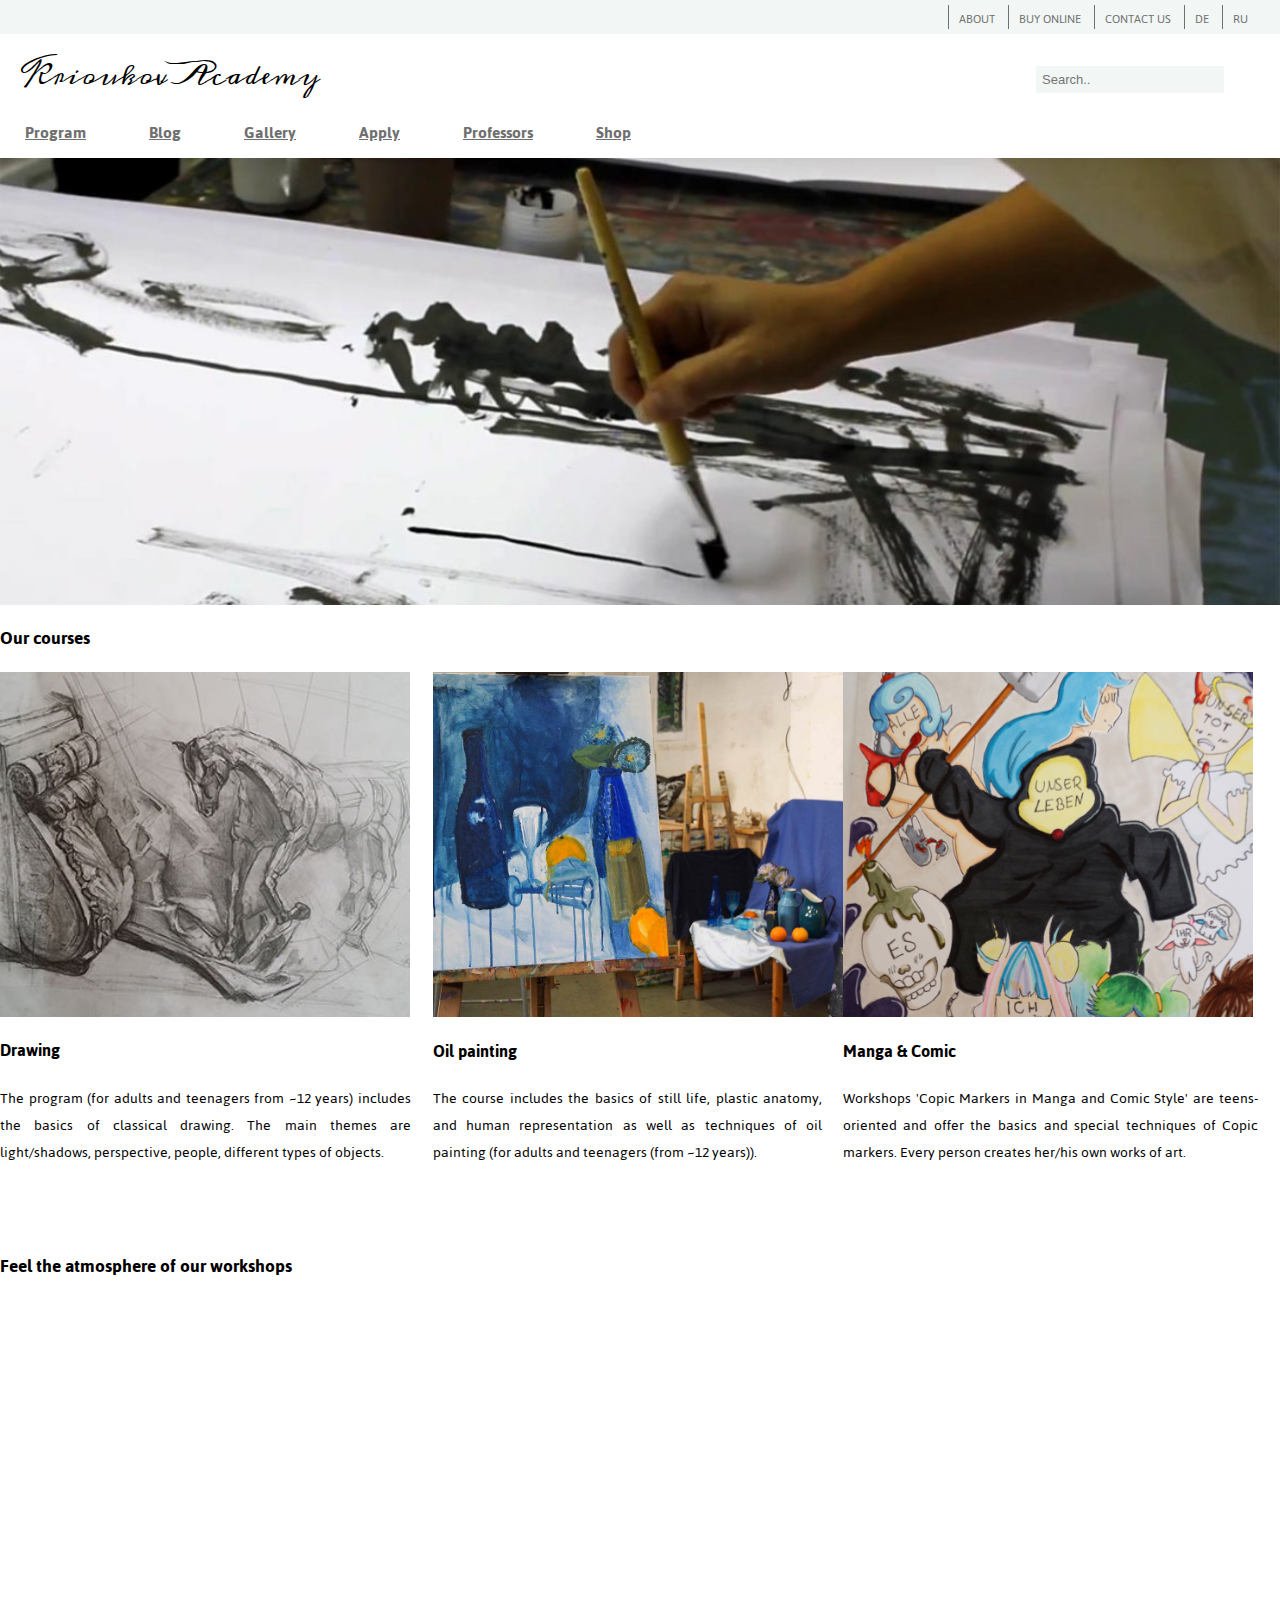
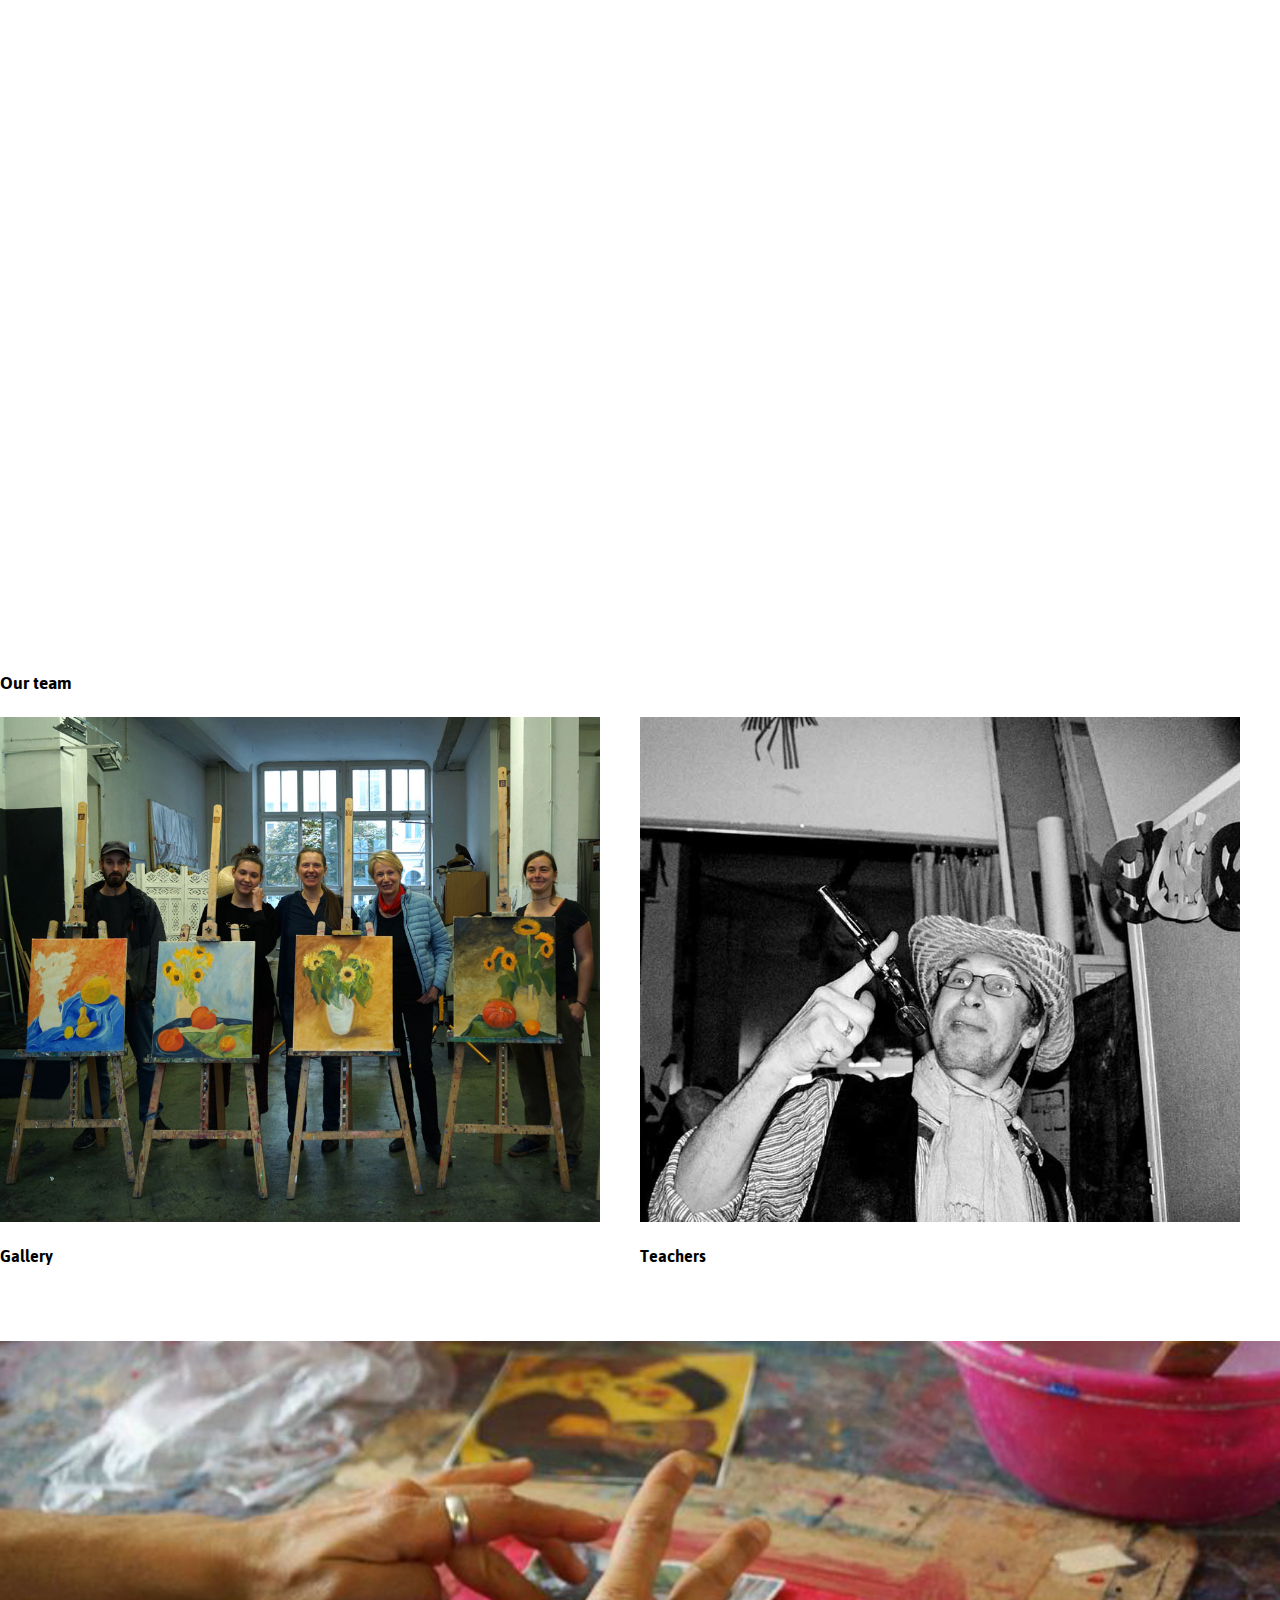
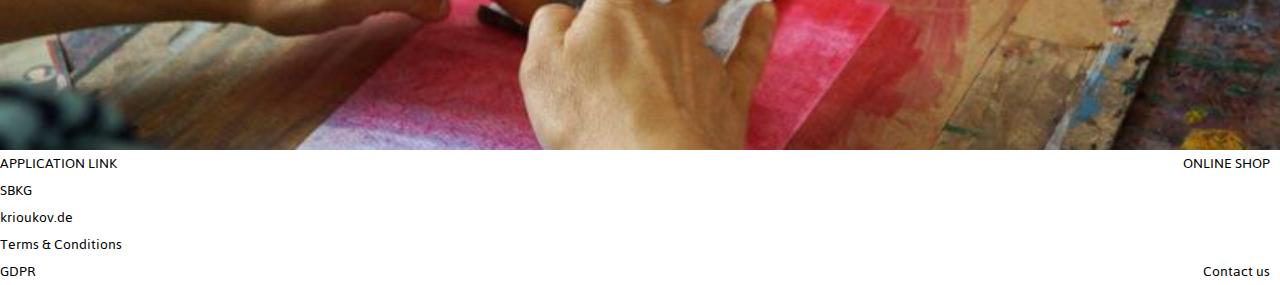
==== index.html @ ccdd9b3e "Inside pages added." ====
<html lang="en">
<head>
    <meta charset="UTF-8">
    <meta name="viewport" content="width=device-width, initial-scale=1.0">
    <meta http-equiv="X-UA-Compatible" content="ie=edge">
    <link rel="stylesheet" href="style.css" type="text/css">
    <link href='https://fonts.googleapis.com/css?family=Jaldi' rel='stylesheet'>
    <link href='https://fonts.googleapis.com/css?family=Meddon' rel='stylesheet'>
    <title>Krioukov.Academy</title>
</head>
<body>
    <header>
        <div class="header-right">
            <div class="upper_menu">ABOUT</div>
            <div class="upper_menu">BUY ONLINE</div>
            <div class="upper_menu">CONTACT US</div>
            <div class="upper_menu">DE</div>
            <div class="upper_menu">RU</div>
        </div>
    </header>
    <div class="content1">
        <div class="logo">Krioukov Academy</div>
        <div class="search">
                <input type="text" placeholder="Search..">
        </div>
    </div>
    <nav>
        <div class="navigation"><a href="program.html">Program</a></div>
        <div class="navigation"><a href="blog.html">Blog</a></div>
        <div class="navigation"><a href="gallery.html">Gallery</a></div>
        <div class="navigation"><a href="application.html">Apply</a></div>
        <div class="navigation"><a href="professors.html">Professors</a></div>
        <div class="navigation"><a href="shop.html">Shop</a></div>
    </nav>
    <div class="content2">
        <div class="top_image">
            <img src="assets/workshop_cover.jpg" alt="workshops" width="100%">
        </div>
        
        <div class="course-container">
        <h2>Our courses</h2>
        <div class="program-container">
            <div class="course">
                <img src="assets/drawing_cover.jpg" alt="Drawing course" width="410px">
                <h3>Drawing</h3>
                <p class="course-text">The program (for adults and teenagers from ~12 years) includes the basics of classical drawing. The main themes are light/shadows, perspective, people, different types of objects.</p>
            </div>
            <div class="course">
                <img src="assets/painting_cover.jpg" alt="Oil painting workshop" width="410px">
                <h3>Oil painting</h3>
                <p class="course-text">The course includes the basics of still life, plastic anatomy, and human representation as well as techniques of oil painting (for adults and teenagers (from ~12 years)).</p>
            </div>
            <div class="course">
                <img src="assets/сopic_сover.jpg" alt="Copic- & Manga Course" width="410px">
                <h3>Manga & Comic</h3>
                <p class="course-text">Workshops 'Copic Markers in Manga and Comic Style' are teens-oriented and offer the basics and special techniques of Copic markers. Every person creates her/his own works of art.</p>
            </div>
        </div>
    </div>
        <h2>Feel the atmosphere of our workshops</h2>
        <div class="homepage_video">
                <iframe width="100%" height="100%" src="https://www.youtube.com/embed/EvbpwQ9_yos" frameborder="0" allow="accelerometer; autoplay; encrypted-media; gyroscope; picture-in-picture" allowfullscreen></iframe>
        </div>
        <h2>Our team</h2>
        <div class="container2">
            <div class="item2">
                <img src="assets/gallery_cover.jpg" alt="Galleries" width="600px">
                <h3>Gallery</h3>
            
            </div>
            <div class="item2">
                <img src="assets/professors_cover.jpg" alt="Teachers" width="600px">
                <h3>Teachers</h3>
            </div>
        </div>
        <div class="foot_image">
            <img src="assets/bottom_cover.jpg" alt="Acryl workshop" width=100%>
        </div>
        <div class="last-block">
            <div class="button-left">APPLICATION LINK</div>
            <div class="button-right">ONLINE SHOP</div>
        </div>

    </div>
    <footer>
        <div class="left-links">
            <div class="links">SBKG</div>
            <div class="links">krioukov.de</div>
            <div class="links">Terms & Conditions</div>
            <div class="links">GDPR</div>
        </div>
        <div class="right-links">
            <div class="links">Contact us</div>
        </div>
    </footer>
</body>
</html>
---- style.css ----
body {
    font-family: 'Jaldi';
    margin: 0;

}
a {
    color:rgb(112, 112, 112);
   }
   A:visited {
    color: rgb(112, 112, 112);
   }
   A:active {
    color:rgb(82, 81, 81); 
   }
header {
    background-color: rgb(235, 243, 240, 0.637);
    color: rgb(112, 112, 112);
    font-size: 13px;
    width: 100%;
    text-align: right;   
}
.header-right {
    margin-right: 22px;
}
.upper_menu {
    display: inline-block;
    padding: 3px 10px 3px 10px;
    margin-top: 5px;
    margin-bottom: 5px;
    border-left: 1px solid rgb(112, 112, 112);
    height: 18px;

}
.content1 {
    margin-top: 15px;
    
}

.logo {
    display: inline-block;
    font-family: 'Meddon';
    font-size: 25px;
    padding-left: 20px;
    width: 40%;
    
      
}
.search {
    width: 55%;
    display: inline-block;
    text-align: right;
}

.search input[type=text] {
    
    padding: 6px;
    border: none;
    background-color: rgb(235, 243, 240, 0.637);
    margin-right: 15px;
    font-size: 13px;
    
  }
nav {
    padding-bottom: 5px;
    padding-left: 20px;
}
  .navigation {
    display: inline-block;
    padding: 15px 55px 5px 5px;
    font-size: 18px;
    color: rgb(112, 112, 112);
    font-weight: bold;

  }

  .content2 {
    align-content: center;
    width: 100%;
  }
  .course-container {
      display: inline;
  }

  .program-container {
    display: inline-flex;
    width: 100%;
    height: ;
    flex-direction: row;
    flex-wrap: nowrap;
    justify-content: space-between;
    align-items: center;
    align-content: center;
    margin: 0px 130px 50px 0px;

  }

  .course {
      display: inline-block;
      flex-grow: 1;
      flex-basis: content;
      text-align: left;
      width: 35%;
  }
.course-text {
    width: 95%;
    text-align: justify;
}

  .homepage_video {
    margin: 0px 0px 50px 0px;
    text-align: center;
    align-content: center;
    
  }

  .container2 {
    display: inline-flex;
    width: 100%;
    height: ;
    flex-direction: row;
    flex-wrap: nowrap;
    justify-content: space-between;
    align-items: center;
    align-content: center;
    margin: 0px 130px 50px 0px;
  }

  .item2 {
    display: inline-block;
    width: 50%;
    flex-grow: 1;
    flex-basis: content;
    text-align: left;
  }
.last-block {
    width: 100%;
    display: inline-block;

}
.button-left {
    display: inline-block;
    text-align: left;
    width: 50%;
}
.button-right {
    display: inline-block;
    text-align: right;
    width: 49%;
}
footer {
    display: inline-block;
    width: 100%;
  }

  .left-links {
    display: inline-block;
    text-align: left;
    width: 50%;
  }
  .links {
    display: block;

  }
  .right-links {
    display: inline-block;
    text-align: right;
    width: 49%;
  }

  .inner-header {
      display: inline-block;
      vertical-align: top;
    padding: 0px;
    width: 90%;
  }
  h2 {
    display: inline-block;
    text-align: center;
    font-size: 20px;
  }
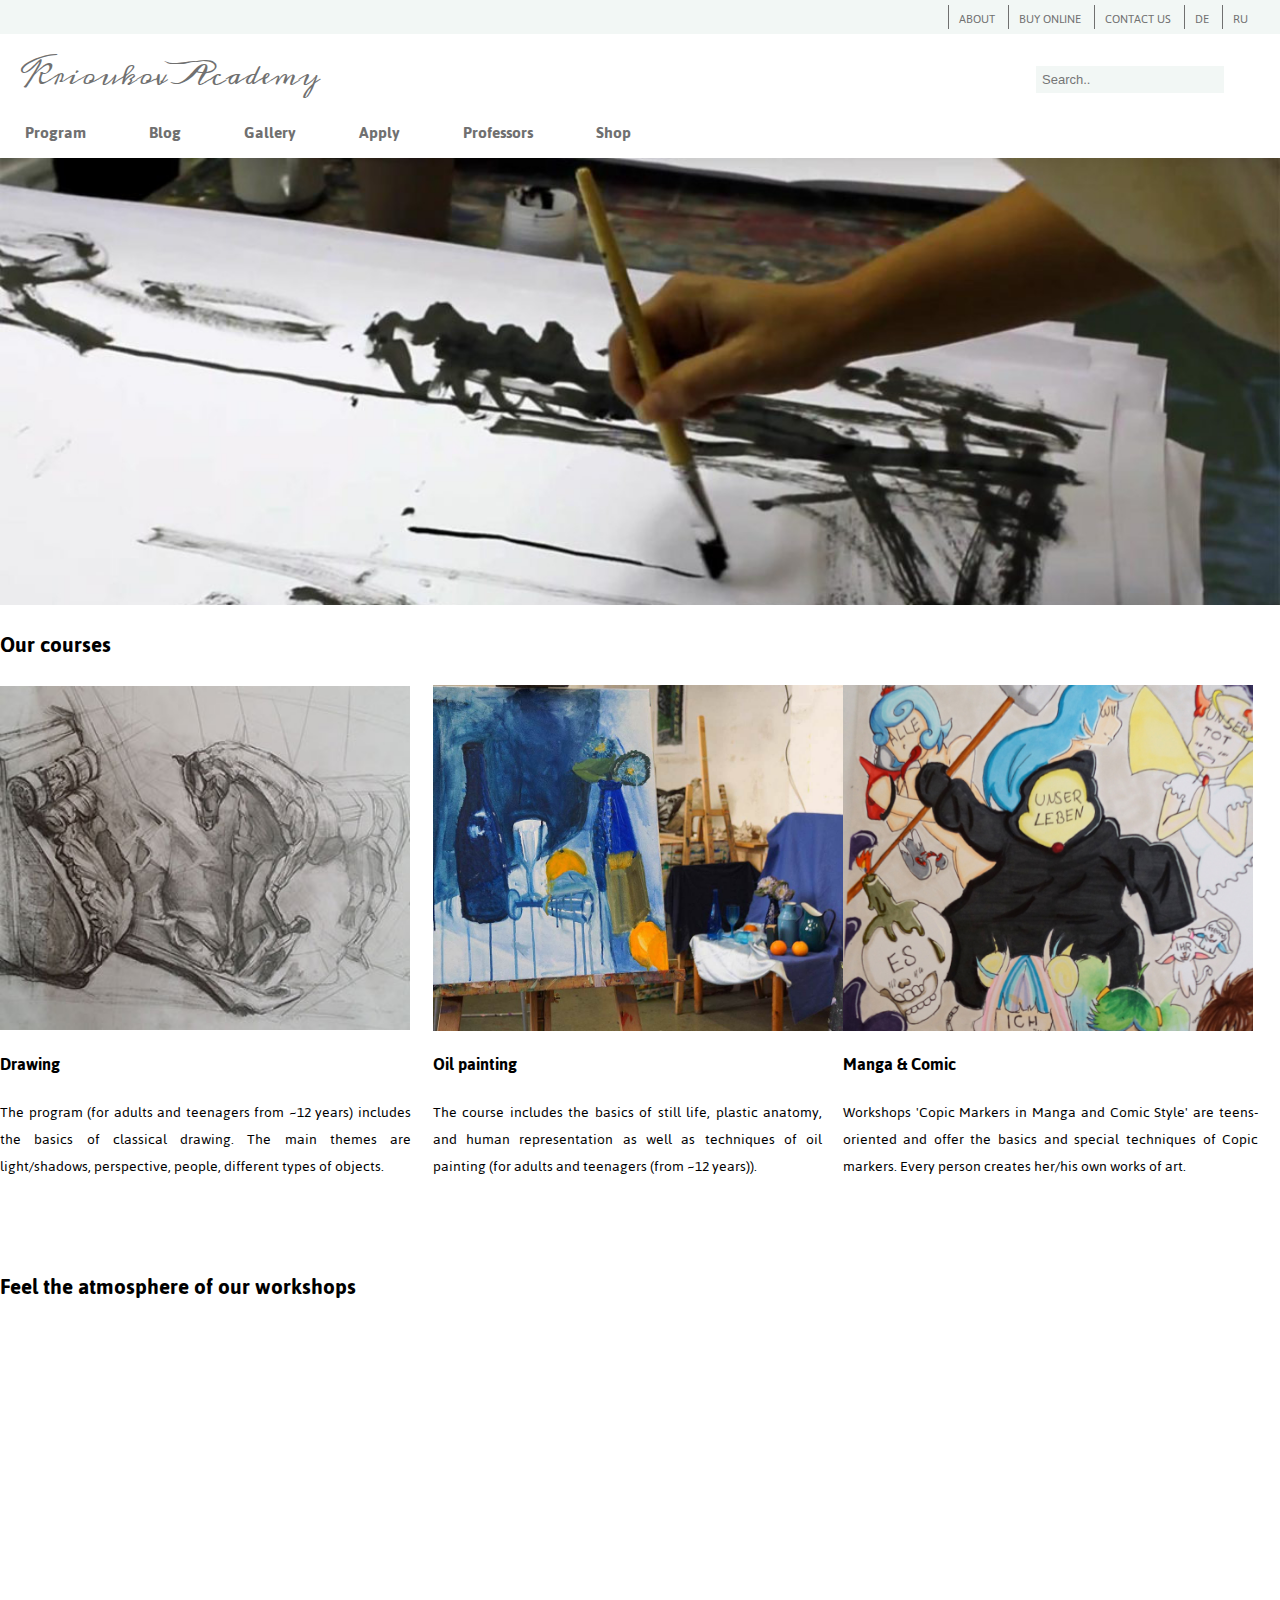
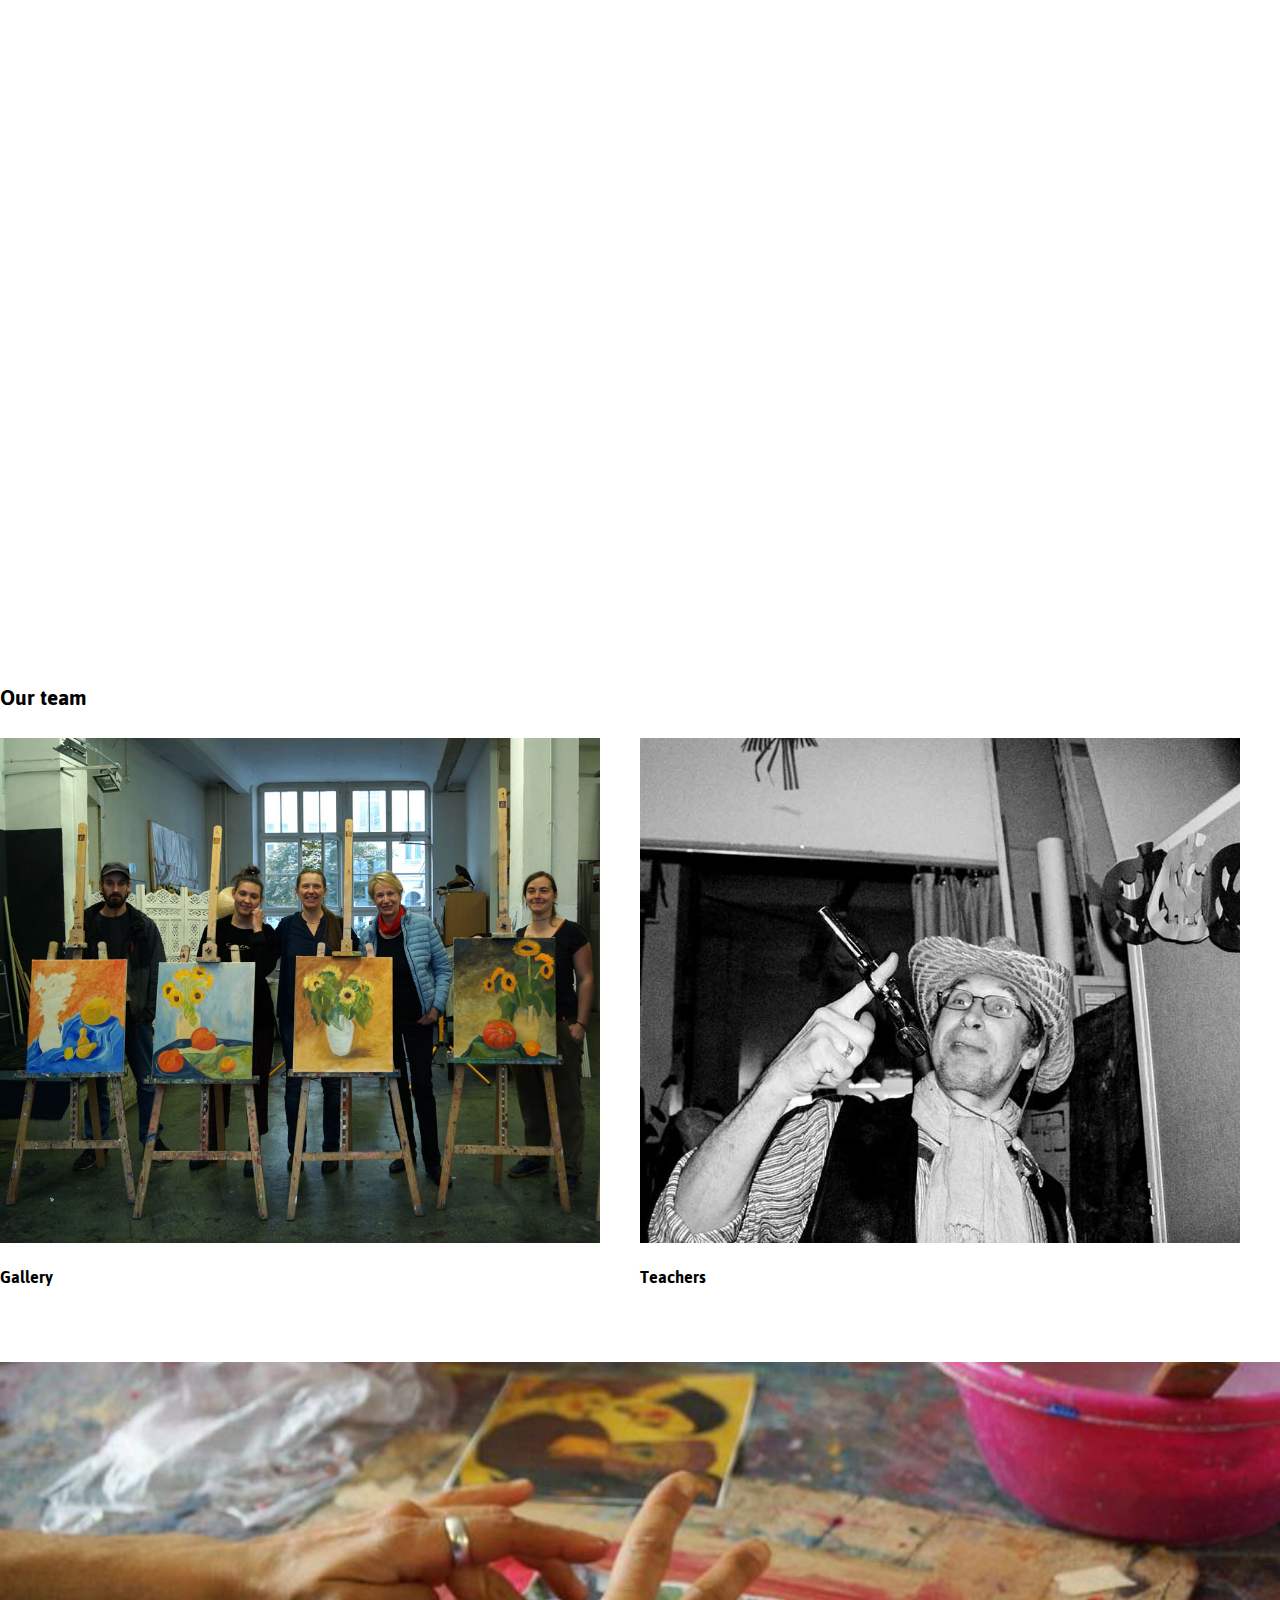
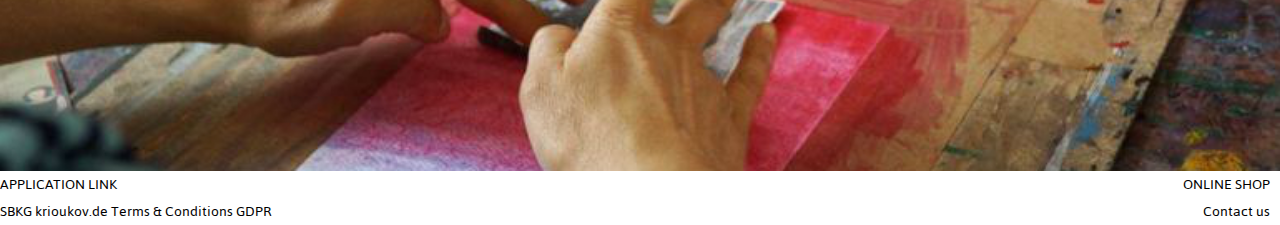
==== commit 1c78b7ea: "Professors page content added." ====
--- a/index.html
+++ b/index.html
@@ -19,7 +19,7 @@
         </div>
     </header>
     <div class="content1">
-        <div class="logo">Krioukov Academy</div>
+            <div class="logo"><a href="index.html">Krioukov Academy</a></div>
         <div class="search">
                 <input type="text" placeholder="Search..">
         </div>
--- a/style.css
+++ b/style.css
@@ -5,12 +5,16 @@
 }
 a {
     color:rgb(112, 112, 112);
+    text-decoration: none;
    }
-   A:visited {
+   a:visited {
     color: rgb(112, 112, 112);
    }
-   A:active {
+   a:active {
     color:rgb(82, 81, 81); 
+   }
+    A:hover {
+        text-decoration: underline;
    }
 header {
     background-color: rgb(235, 243, 240, 0.637);
@@ -41,10 +45,9 @@
     font-family: 'Meddon';
     font-size: 25px;
     padding-left: 20px;
-    width: 40%;
-    
-      
+    width: 40%;   
 }
+
 .search {
     width: 55%;
     display: inline-block;
@@ -158,7 +161,7 @@
     width: 50%;
   }
   .links {
-    display: block;
+    display: inline-block;
 
   }
   .right-links {
@@ -166,15 +169,4 @@
     text-align: right;
     width: 49%;
   }
-
-  .inner-header {
-      display: inline-block;
-      vertical-align: top;
-    padding: 0px;
-    width: 90%;
-  }
-  h2 {
-    display: inline-block;
-    text-align: center;
-    font-size: 20px;
-  }+  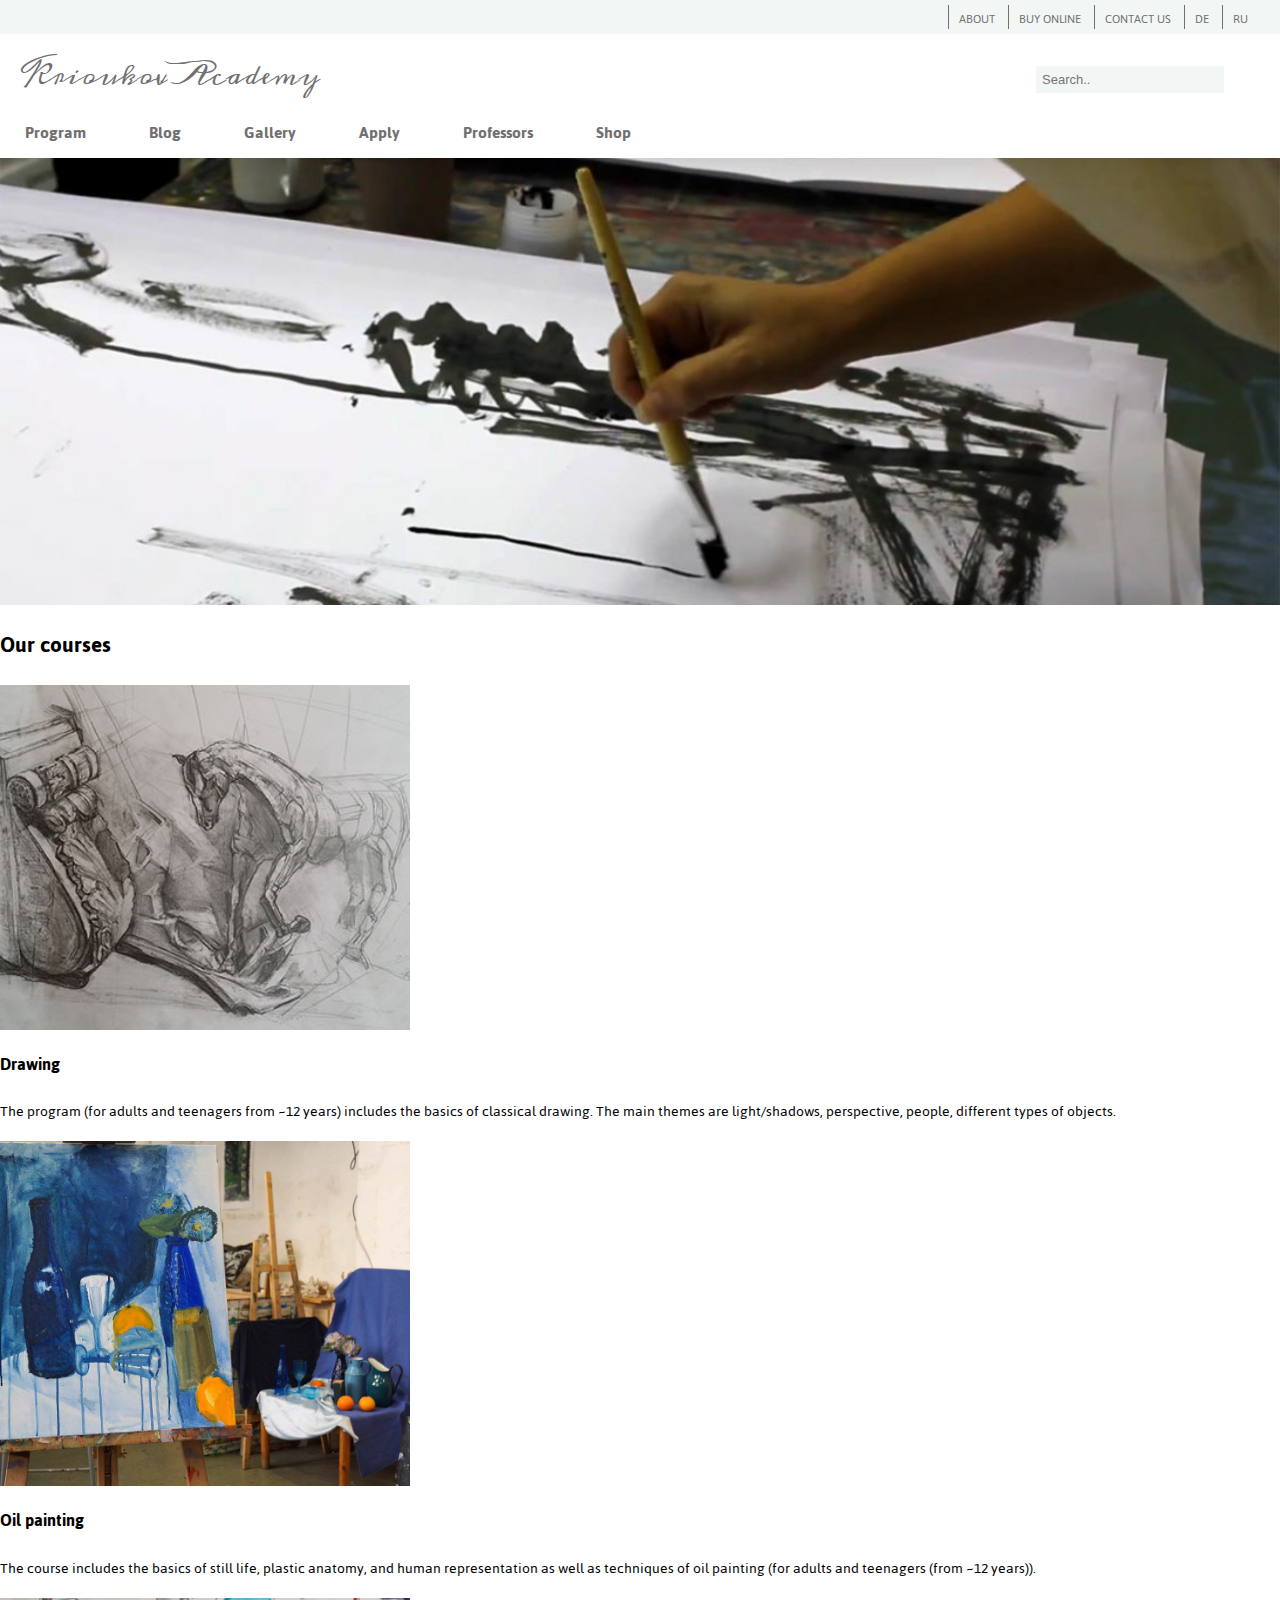
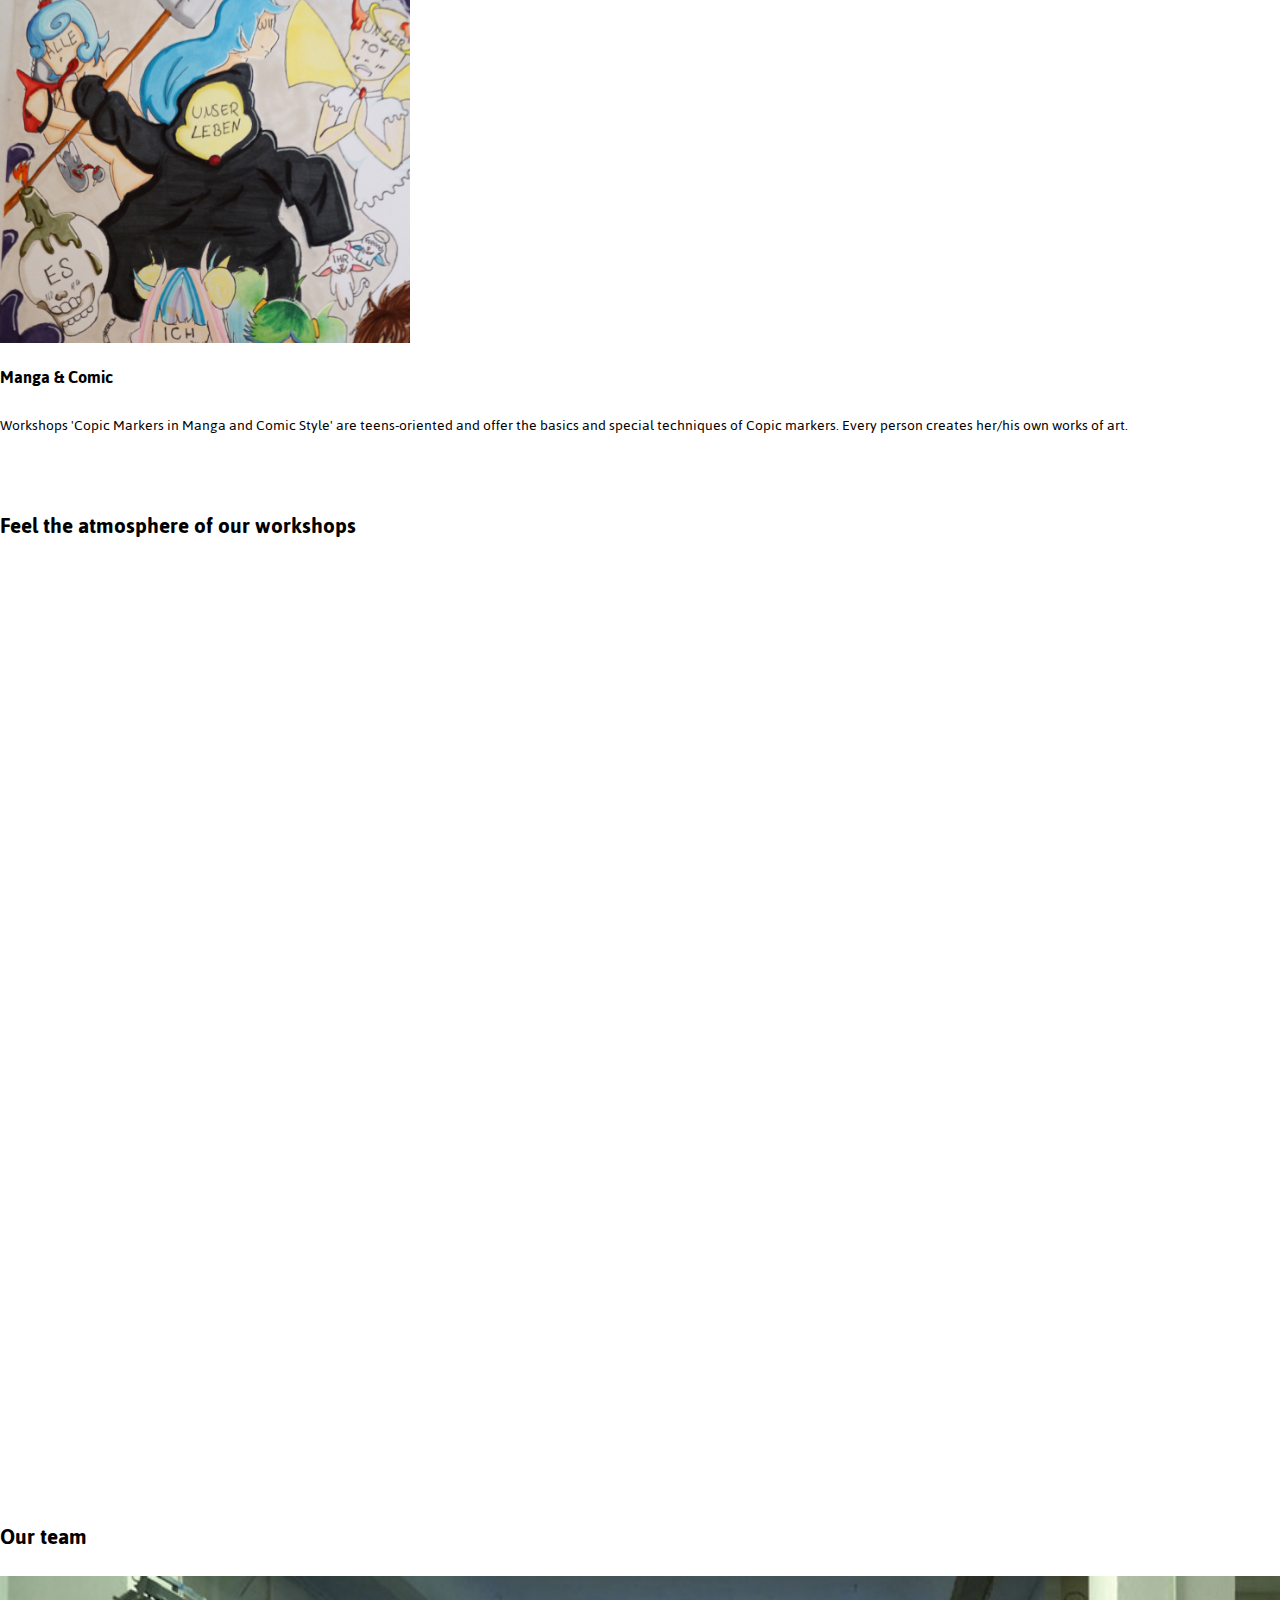
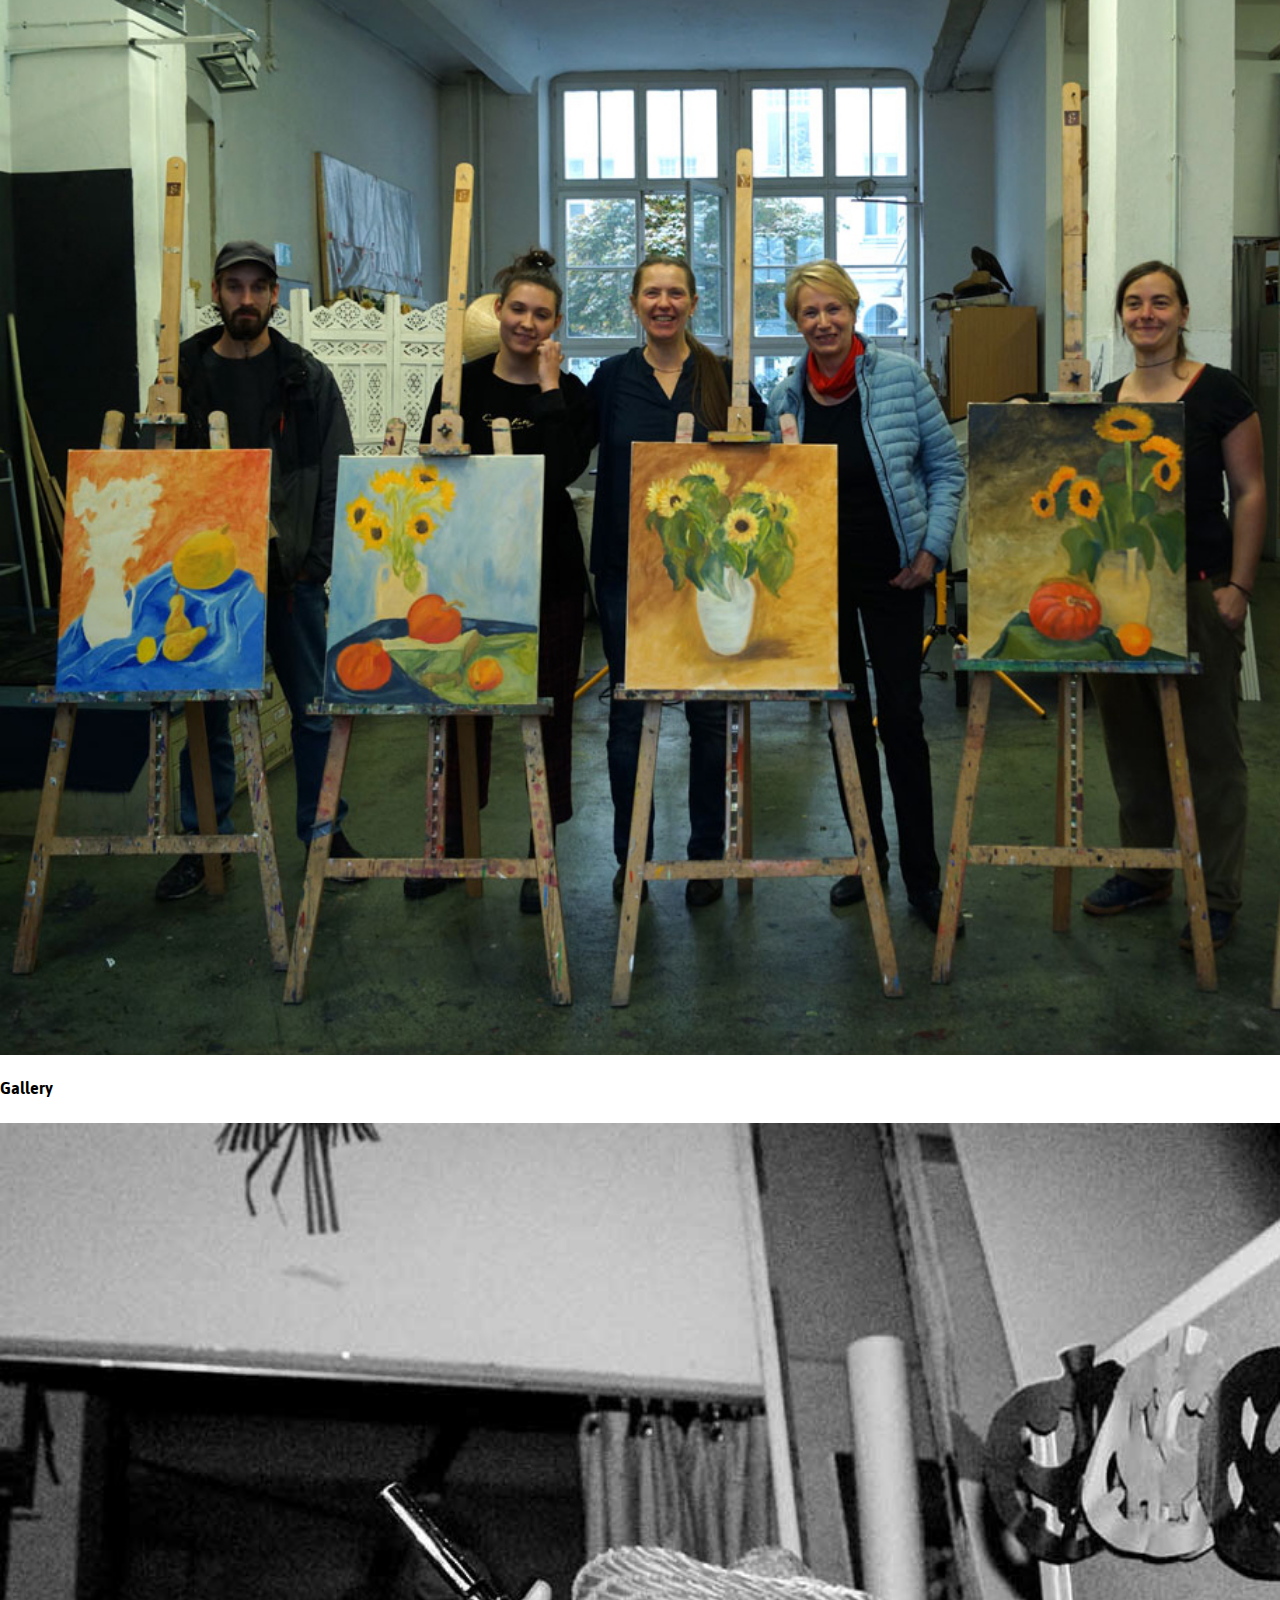
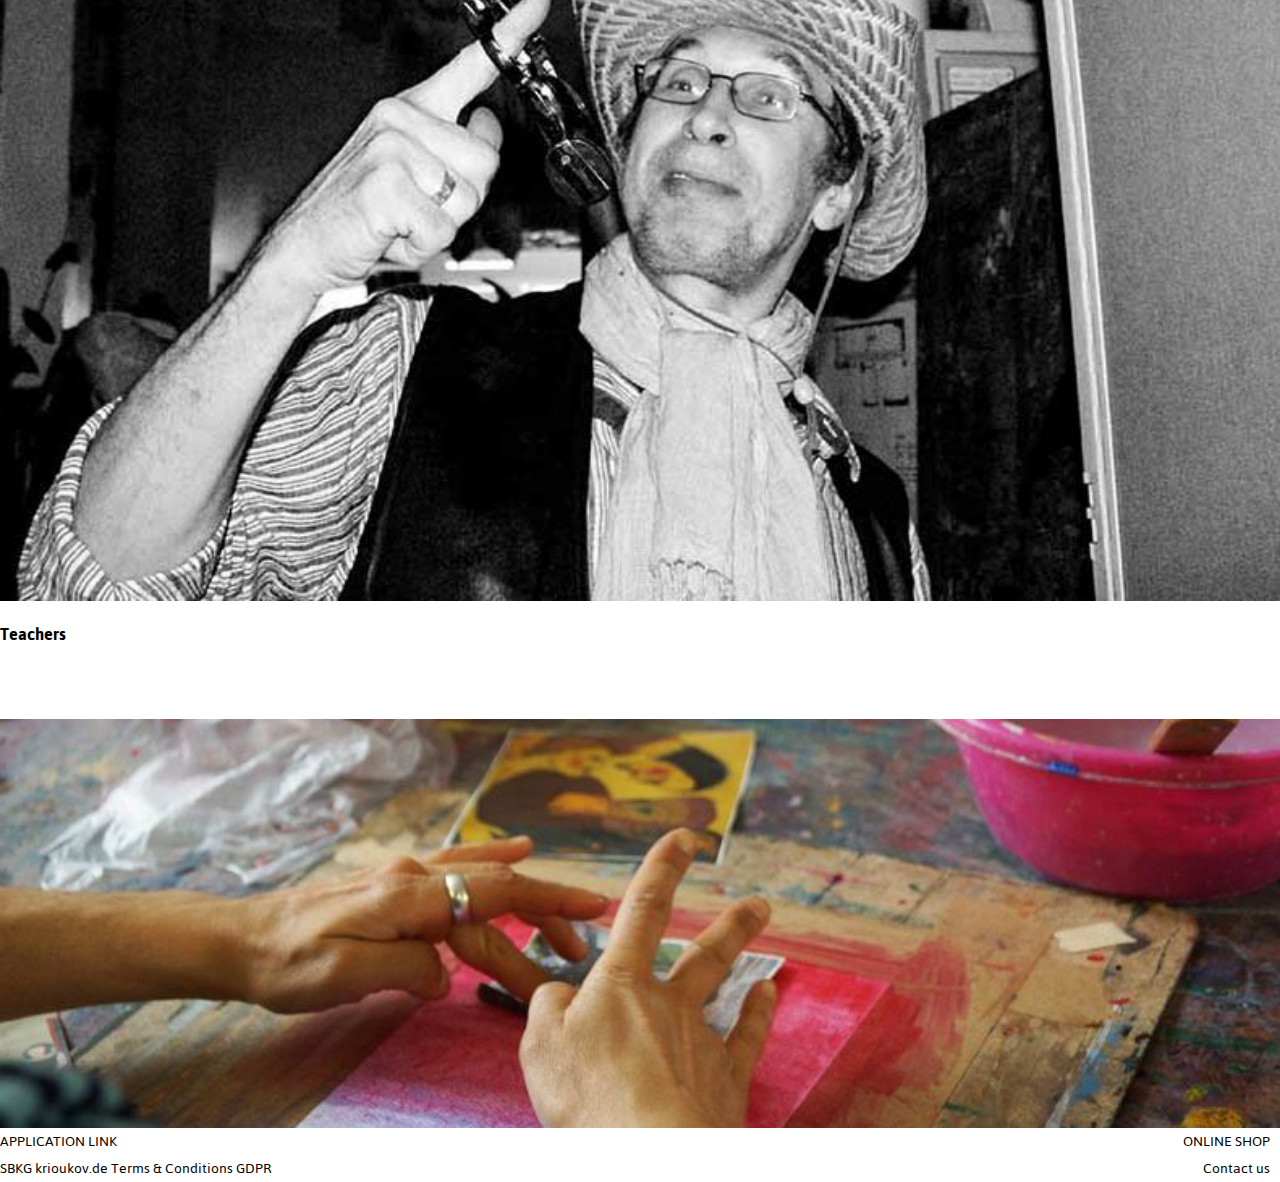
==== commit e53fa999: "The problem of responsibility for the home page solved. For the inside pases (professsors) not yet -" ====
--- a/index.html
+++ b/index.html
@@ -11,9 +11,9 @@
 <body>
     <header>
         <div class="header-right">
-            <div class="upper_menu">ABOUT</div>
-            <div class="upper_menu">BUY ONLINE</div>
-            <div class="upper_menu">CONTACT US</div>
+            <div class="upper_menu"><a href="about.html">ABOUT</a></div>
+            <div class="upper_menu"><a href="shop.html">BUY ONLINE</a></div>
+            <div class="upper_menu"><a href="contacts.html">CONTACT US</a></div>
             <div class="upper_menu">DE</div>
             <div class="upper_menu">RU</div>
         </div>
@@ -64,12 +64,12 @@
         <h2>Our team</h2>
         <div class="container2">
             <div class="item2">
-                <img src="assets/gallery_cover.jpg" alt="Galleries" width="600px">
+                <img src="assets/gallery_cover.jpg" alt="Galleries" width="100%">
                 <h3>Gallery</h3>
             
             </div>
             <div class="item2">
-                <img src="assets/professors_cover.jpg" alt="Teachers" width="600px">
+                <img src="assets/professors_cover.jpg" alt="Teachers" width="100%">
                 <h3>Teachers</h3>
             </div>
         </div>
--- a/style.css
+++ b/style.css
@@ -85,11 +85,10 @@
   }
 
   .program-container {
-    display: inline-flex;
+    display: flex;
     width: 100%;
-    height: ;
     flex-direction: row;
-    flex-wrap: nowrap;
+    flex-wrap: wrap;
     justify-content: space-between;
     align-items: center;
     align-content: center;
@@ -98,11 +97,14 @@
   }
 
   .course {
-      display: inline-block;
       flex-grow: 1;
       flex-basis: content;
       text-align: left;
-      width: 35%;
+  }
+  @media (min-width: 750px) {
+      .course {
+          width: 30%;
+      }
   }
 .course-text {
     width: 95%;
@@ -117,11 +119,10 @@
   }
 
   .container2 {
-    display: inline-flex;
+    display: flex;
     width: 100%;
-    height: ;
     flex-direction: row;
-    flex-wrap: nowrap;
+    flex-wrap: wrap;
     justify-content: space-between;
     align-items: center;
     align-content: center;
@@ -129,12 +130,16 @@
   }
 
   .item2 {
-    display: inline-block;
-    width: 50%;
     flex-grow: 1;
     flex-basis: content;
     text-align: left;
   }
+  @media (min-width: 750px) {
+    .item2 {
+        width: 45%;
+    }
+}
+
 .last-block {
     width: 100%;
     display: inline-block;
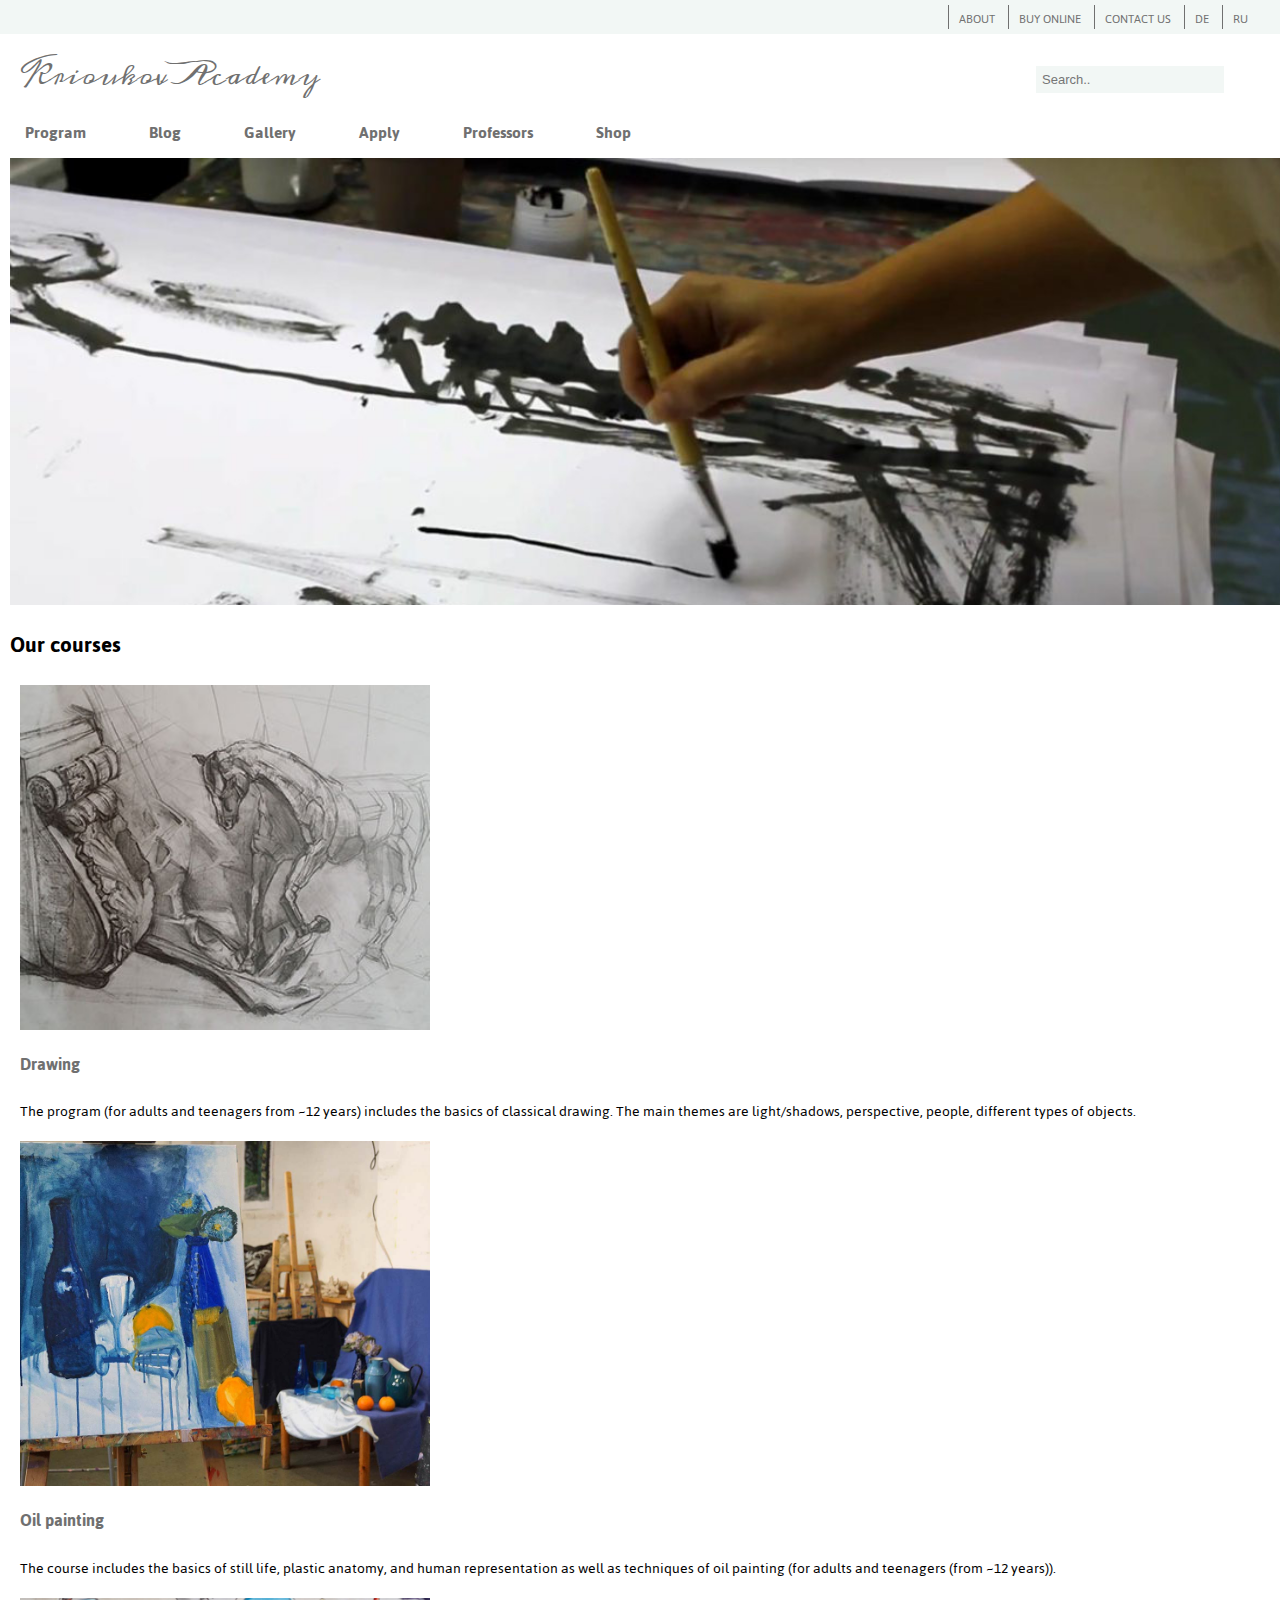
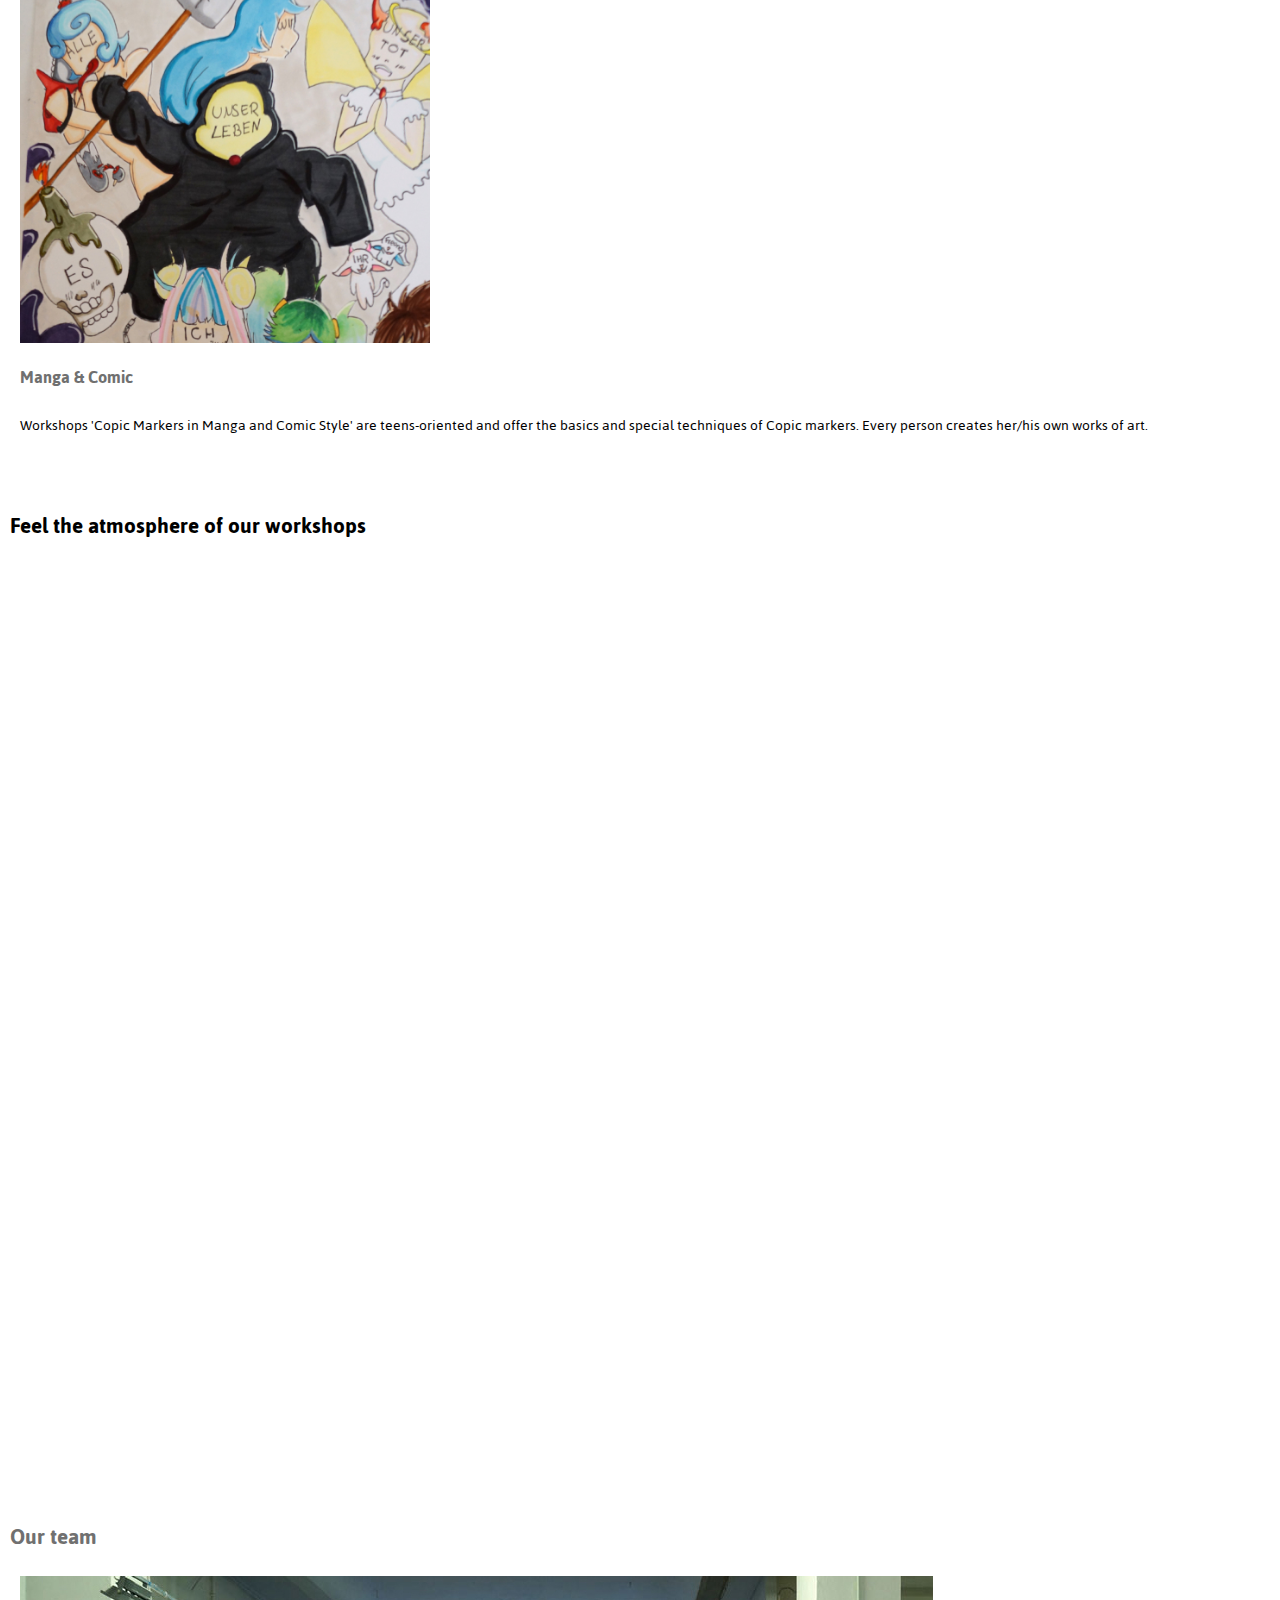
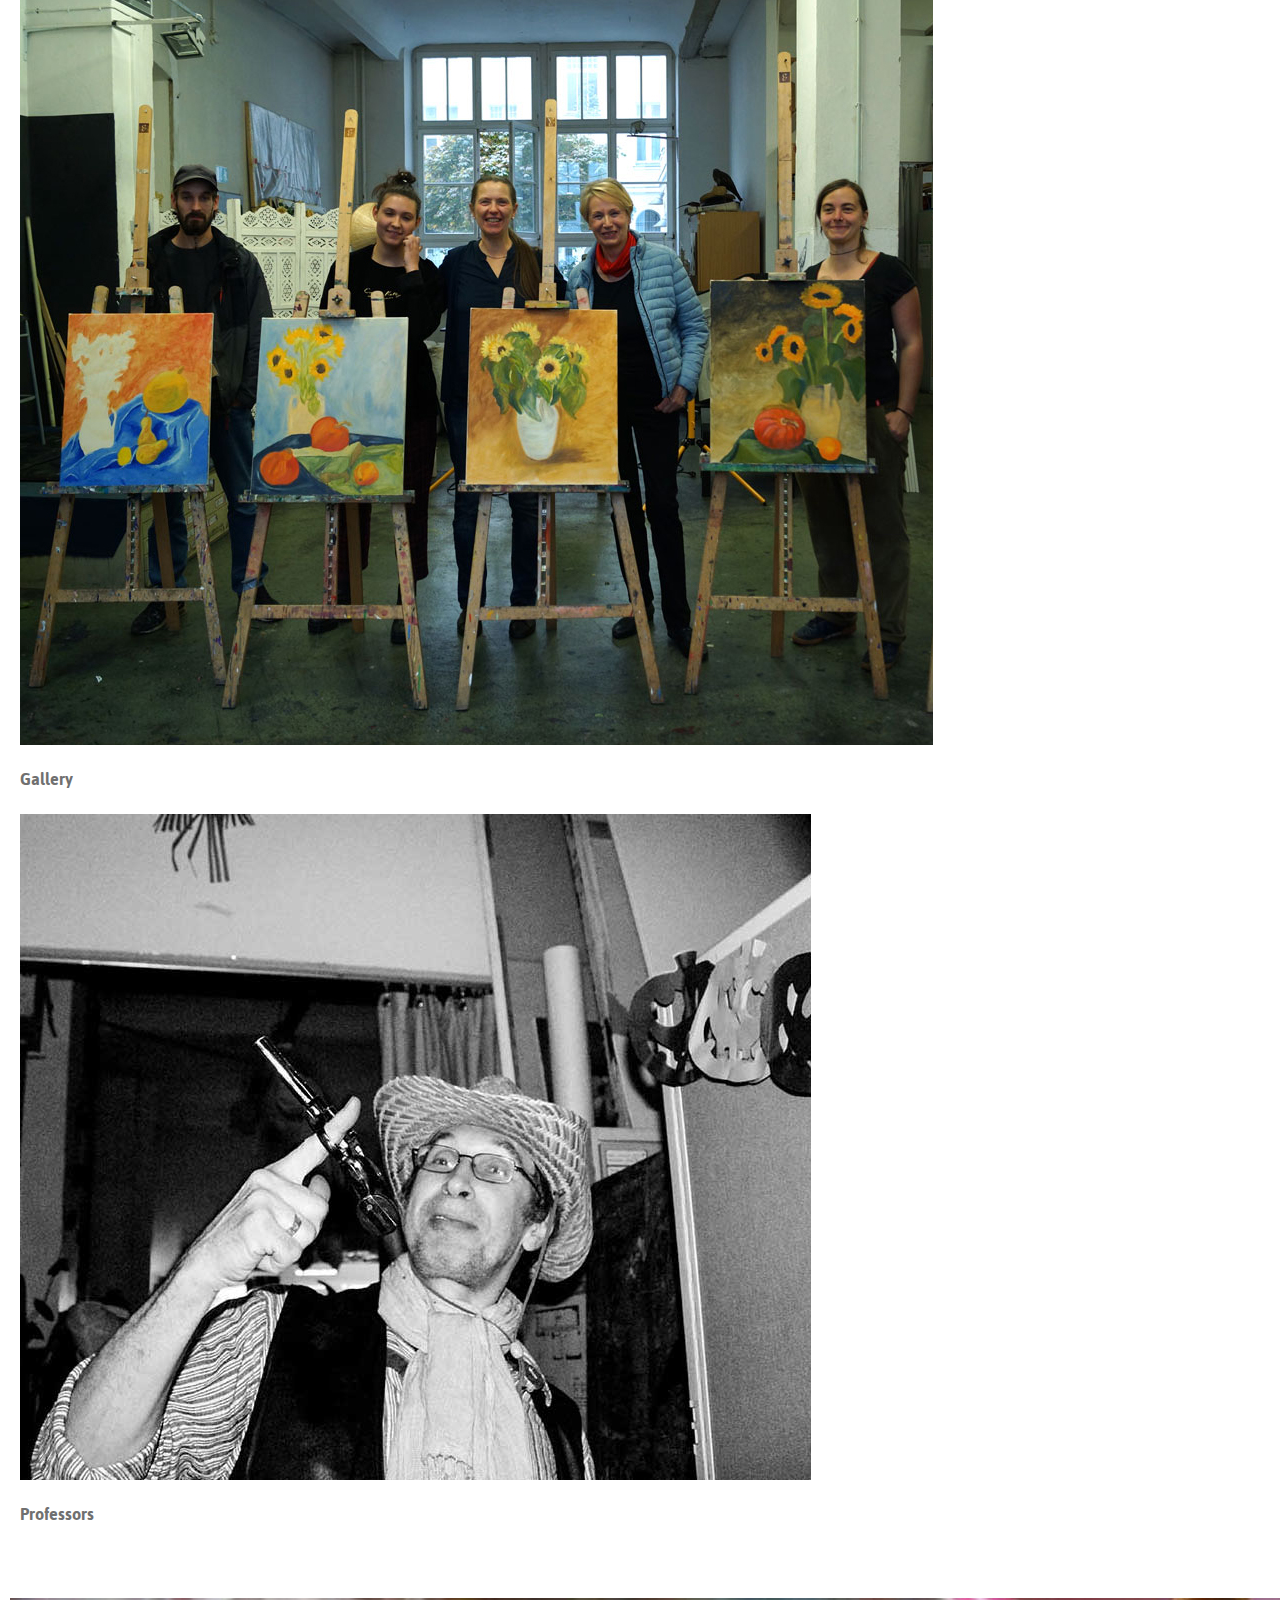
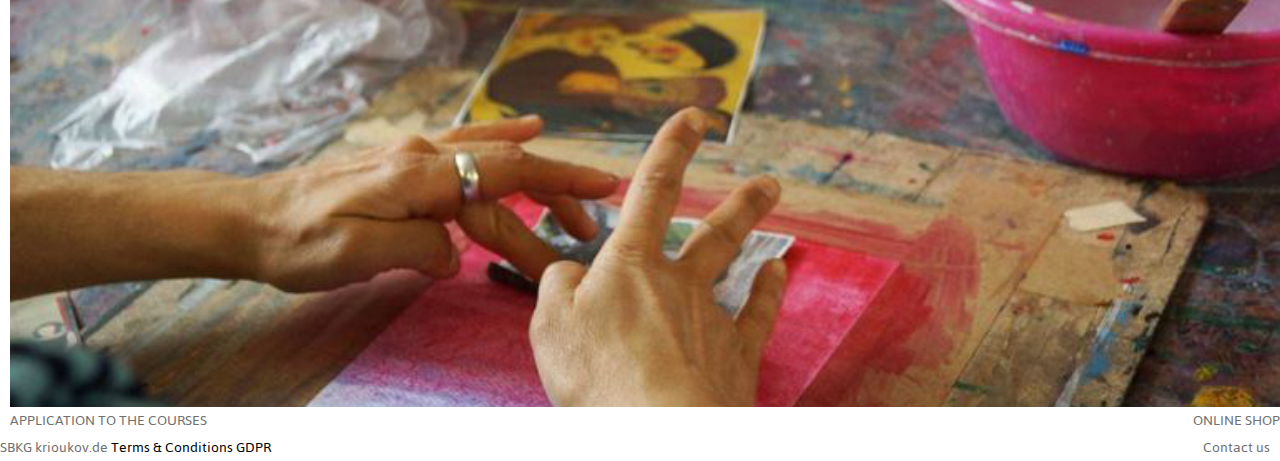
==== commit d01cac58: "Program edited, homepage links set" ====
--- a/index.html
+++ b/index.html
@@ -41,18 +41,18 @@
         <h2>Our courses</h2>
         <div class="program-container">
             <div class="course">
-                <img src="assets/drawing_cover.jpg" alt="Drawing course" width="410px">
-                <h3>Drawing</h3>
+                    <a href="program.html#drawing1"><img src="assets/drawing_cover.jpg" alt="Drawing course" width="410px"></a>
+                <h3><a href="program.html#drawing1">Drawing</a></h3>
                 <p class="course-text">The program (for adults and teenagers from ~12 years) includes the basics of classical drawing. The main themes are light/shadows, perspective, people, different types of objects.</p>
             </div>
             <div class="course">
-                <img src="assets/painting_cover.jpg" alt="Oil painting workshop" width="410px">
-                <h3>Oil painting</h3>
+                    <a href="program.html#painting-masterclass-oil"><img src="assets/painting_cover.jpg" alt="Oil painting workshop" width="410px"></a>
+                <h3><a href="program.html#painting-masterclass-oil">Oil painting</a></h3>
                 <p class="course-text">The course includes the basics of still life, plastic anatomy, and human representation as well as techniques of oil painting (for adults and teenagers (from ~12 years)).</p>
             </div>
             <div class="course">
-                <img src="assets/сopic_сover.jpg" alt="Copic- & Manga Course" width="410px">
-                <h3>Manga & Comic</h3>
+                    <a href="program.html#copic-manga"><img src="assets/сopic_сover.jpg" alt="Copic- & Manga Course" width="410px"></a>
+                <h3><a href="program.html#copic-manga">Manga & Comic</a></h3>
                 <p class="course-text">Workshops 'Copic Markers in Manga and Comic Style' are teens-oriented and offer the basics and special techniques of Copic markers. Every person creates her/his own works of art.</p>
             </div>
         </div>
@@ -61,36 +61,36 @@
         <div class="homepage_video">
                 <iframe width="100%" height="100%" src="https://www.youtube.com/embed/EvbpwQ9_yos" frameborder="0" allow="accelerometer; autoplay; encrypted-media; gyroscope; picture-in-picture" allowfullscreen></iframe>
         </div>
-        <h2>Our team</h2>
+        <h2> <a href="about.html#team">Our team</a></h2>
         <div class="container2">
             <div class="item2">
                 <img src="assets/gallery_cover.jpg" alt="Galleries" width="100%">
-                <h3>Gallery</h3>
+                <h3> <a href="gallery.html">Gallery</a></h3>
             
             </div>
             <div class="item2">
-                <img src="assets/professors_cover.jpg" alt="Teachers" width="100%">
-                <h3>Teachers</h3>
+                <img src="assets/professors_cover.jpg" alt="Professors" width="100%">
+                <h3><a href="professors.html">Professors</a></h3>
             </div>
         </div>
         <div class="foot_image">
             <img src="assets/bottom_cover.jpg" alt="Acryl workshop" width=100%>
         </div>
         <div class="last-block">
-            <div class="button-left">APPLICATION LINK</div>
-            <div class="button-right">ONLINE SHOP</div>
+            <div class="button-left"><a href="application.html">APPLICATION TO THE COURSES</a></div>
+            <div class="button-right"><a href="shop.html">ONLINE SHOP</a></div>
         </div>
 
     </div>
     <footer>
         <div class="left-links">
-            <div class="links">SBKG</div>
-            <div class="links">krioukov.de</div>
+            <div class="links"><a href="https://www.kunstschuleberlin.de/">SBKG</a></div>
+            <div class="links"><a href="https://www.krioukov.de/">krioukov.de</a></div>
             <div class="links">Terms & Conditions</div>
             <div class="links">GDPR</div>
         </div>
         <div class="right-links">
-            <div class="links">Contact us</div>
+            <div class="links"> <a href="contacts.html">Contact us</a></div>
         </div>
     </footer>
 </body>
--- a/style.css
+++ b/style.css
@@ -78,6 +78,8 @@
 
   .content2 {
     align-content: center;
+    margin-left: 10px;
+    margin-right: 10px;
     width: 100%;
   }
   .course-container {
@@ -92,7 +94,7 @@
     justify-content: space-between;
     align-items: center;
     align-content: center;
-    margin: 0px 130px 50px 0px;
+    margin: 0px 130px 50px 10px;
 
   }
 
@@ -100,6 +102,7 @@
       flex-grow: 1;
       flex-basis: content;
       text-align: left;
+      
   }
   @media (min-width: 750px) {
       .course {
@@ -112,10 +115,9 @@
 }
 
   .homepage_video {
-    margin: 0px 0px 50px 0px;
+    margin: 0px 10px 50px 10px;
     text-align: center;
-    align-content: center;
-    
+    align-content: center;  
   }
 
   .container2 {
@@ -126,11 +128,11 @@
     justify-content: space-between;
     align-items: center;
     align-content: center;
-    margin: 0px 130px 50px 0px;
+    margin: 0px 130px 50px 10px;
   }
 
   .item2 {
-    flex-grow: 1;
+    
     flex-basis: content;
     text-align: left;
   }
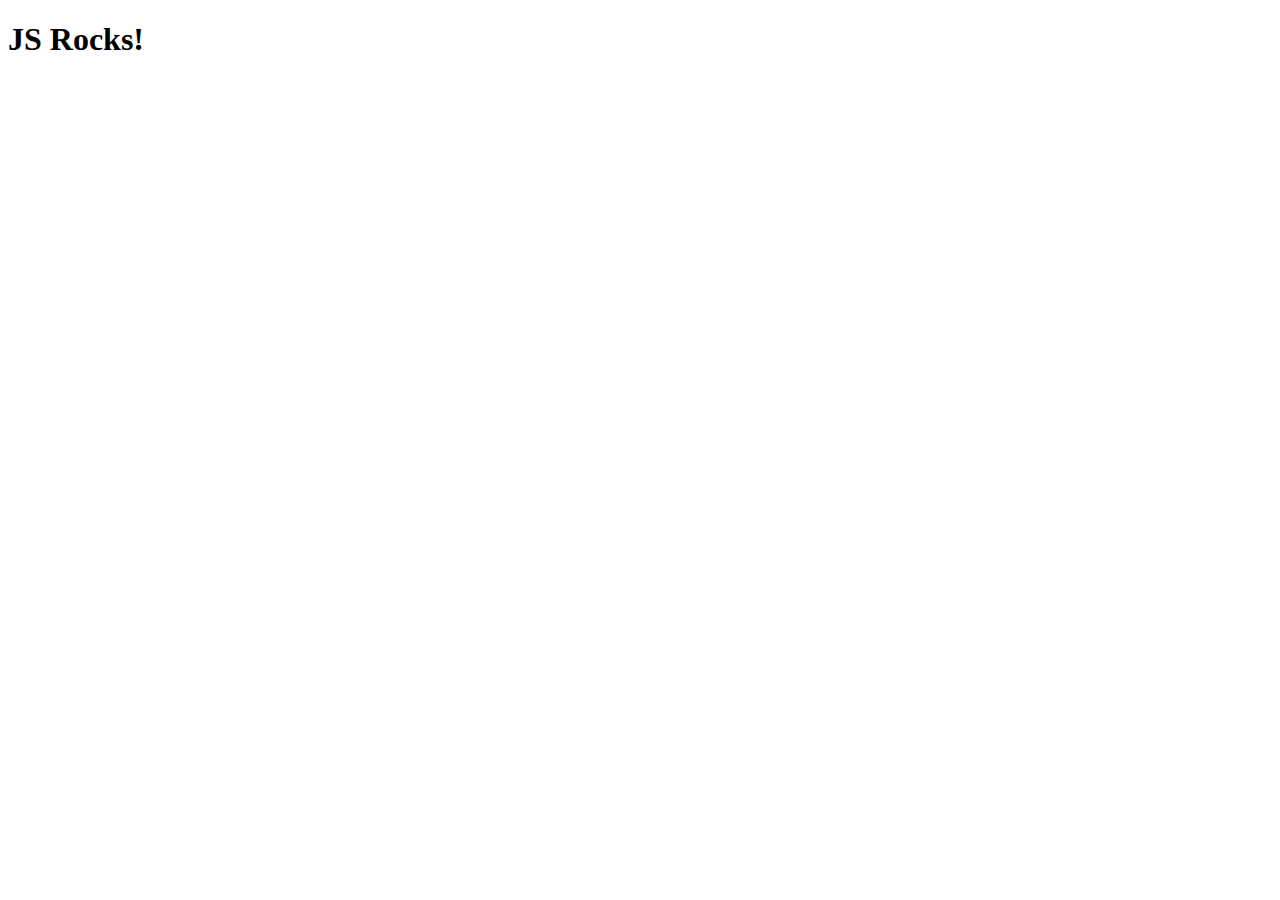
==== commit 881905be: "Create from a template" ====
--- a/index.html
+++ b/index.html
@@ -1,97 +1,13 @@
-<html lang="en">
-<head>
+<!DOCTYPE html>
+<html>
+  <head>
     <meta charset="UTF-8">
-    <meta name="viewport" content="width=device-width, initial-scale=1.0">
-    <meta http-equiv="X-UA-Compatible" content="ie=edge">
-    <link rel="stylesheet" href="style.css" type="text/css">
-    <link href='https://fonts.googleapis.com/css?family=Jaldi' rel='stylesheet'>
-    <link href='https://fonts.googleapis.com/css?family=Meddon' rel='stylesheet'>
-    <title>Krioukov.Academy</title>
-</head>
-<body>
-    <header>
-        <div class="header-right">
-            <div class="upper_menu"><a href="about.html">ABOUT</a></div>
-            <div class="upper_menu"><a href="shop.html">BUY ONLINE</a></div>
-            <div class="upper_menu"><a href="contacts.html">CONTACT US</a></div>
-            <div class="upper_menu">DE</div>
-            <div class="upper_menu">RU</div>
-        </div>
-    </header>
-    <div class="content1">
-            <div class="logo"><a href="index.html">Krioukov Academy</a></div>
-        <div class="search">
-                <input type="text" placeholder="Search..">
-        </div>
-    </div>
-    <nav>
-        <div class="navigation"><a href="program.html">Program</a></div>
-        <div class="navigation"><a href="blog.html">Blog</a></div>
-        <div class="navigation"><a href="gallery.html">Gallery</a></div>
-        <div class="navigation"><a href="application.html">Apply</a></div>
-        <div class="navigation"><a href="professors.html">Professors</a></div>
-        <div class="navigation"><a href="shop.html">Shop</a></div>
-    </nav>
-    <div class="content2">
-        <div class="top_image">
-            <img src="assets/workshop_cover.jpg" alt="workshops" width="100%">
-        </div>
-        
-        <div class="course-container">
-        <h2>Our courses</h2>
-        <div class="program-container">
-            <div class="course">
-                    <a href="program.html#drawing1"><img src="assets/drawing_cover.jpg" alt="Drawing course" width="410px"></a>
-                <h3><a href="program.html#drawing1">Drawing</a></h3>
-                <p class="course-text">The program (for adults and teenagers from ~12 years) includes the basics of classical drawing. The main themes are light/shadows, perspective, people, different types of objects.</p>
-            </div>
-            <div class="course">
-                    <a href="program.html#painting-masterclass-oil"><img src="assets/painting_cover.jpg" alt="Oil painting workshop" width="410px"></a>
-                <h3><a href="program.html#painting-masterclass-oil">Oil painting</a></h3>
-                <p class="course-text">The course includes the basics of still life, plastic anatomy, and human representation as well as techniques of oil painting (for adults and teenagers (from ~12 years)).</p>
-            </div>
-            <div class="course">
-                    <a href="program.html#copic-manga"><img src="assets/сopic_сover.jpg" alt="Copic- & Manga Course" width="410px"></a>
-                <h3><a href="program.html#copic-manga">Manga & Comic</a></h3>
-                <p class="course-text">Workshops 'Copic Markers in Manga and Comic Style' are teens-oriented and offer the basics and special techniques of Copic markers. Every person creates her/his own works of art.</p>
-            </div>
-        </div>
-    </div>
-        <h2>Feel the atmosphere of our workshops</h2>
-        <div class="homepage_video">
-                <iframe width="100%" height="100%" src="https://www.youtube.com/embed/EvbpwQ9_yos" frameborder="0" allow="accelerometer; autoplay; encrypted-media; gyroscope; picture-in-picture" allowfullscreen></iframe>
-        </div>
-        <h2> <a href="about.html#team">Our team</a></h2>
-        <div class="container2">
-            <div class="item2">
-                <img src="assets/gallery_cover.jpg" alt="Galleries" width="100%">
-                <h3> <a href="gallery.html">Gallery</a></h3>
-            
-            </div>
-            <div class="item2">
-                <img src="assets/professors_cover.jpg" alt="Professors" width="100%">
-                <h3><a href="professors.html">Professors</a></h3>
-            </div>
-        </div>
-        <div class="foot_image">
-            <img src="assets/bottom_cover.jpg" alt="Acryl workshop" width=100%>
-        </div>
-        <div class="last-block">
-            <div class="button-left"><a href="application.html">APPLICATION TO THE COURSES</a></div>
-            <div class="button-right"><a href="shop.html">ONLINE SHOP</a></div>
-        </div>
-
-    </div>
-    <footer>
-        <div class="left-links">
-            <div class="links"><a href="https://www.kunstschuleberlin.de/">SBKG</a></div>
-            <div class="links"><a href="https://www.krioukov.de/">krioukov.de</a></div>
-            <div class="links">Terms & Conditions</div>
-            <div class="links">GDPR</div>
-        </div>
-        <div class="right-links">
-            <div class="links"> <a href="contacts.html">Contact us</a></div>
-        </div>
-    </footer>
-</body>
-</html>+    <title>REDI Final Project</title>
+    <link rel="stylesheet" href="css/main.css" type="text/css">
+  </head>
+  <body>
+      <h1>JS Rocks!</h1>
+  
+    <script src="js/main.js"></script>
+  </body>
+</html>
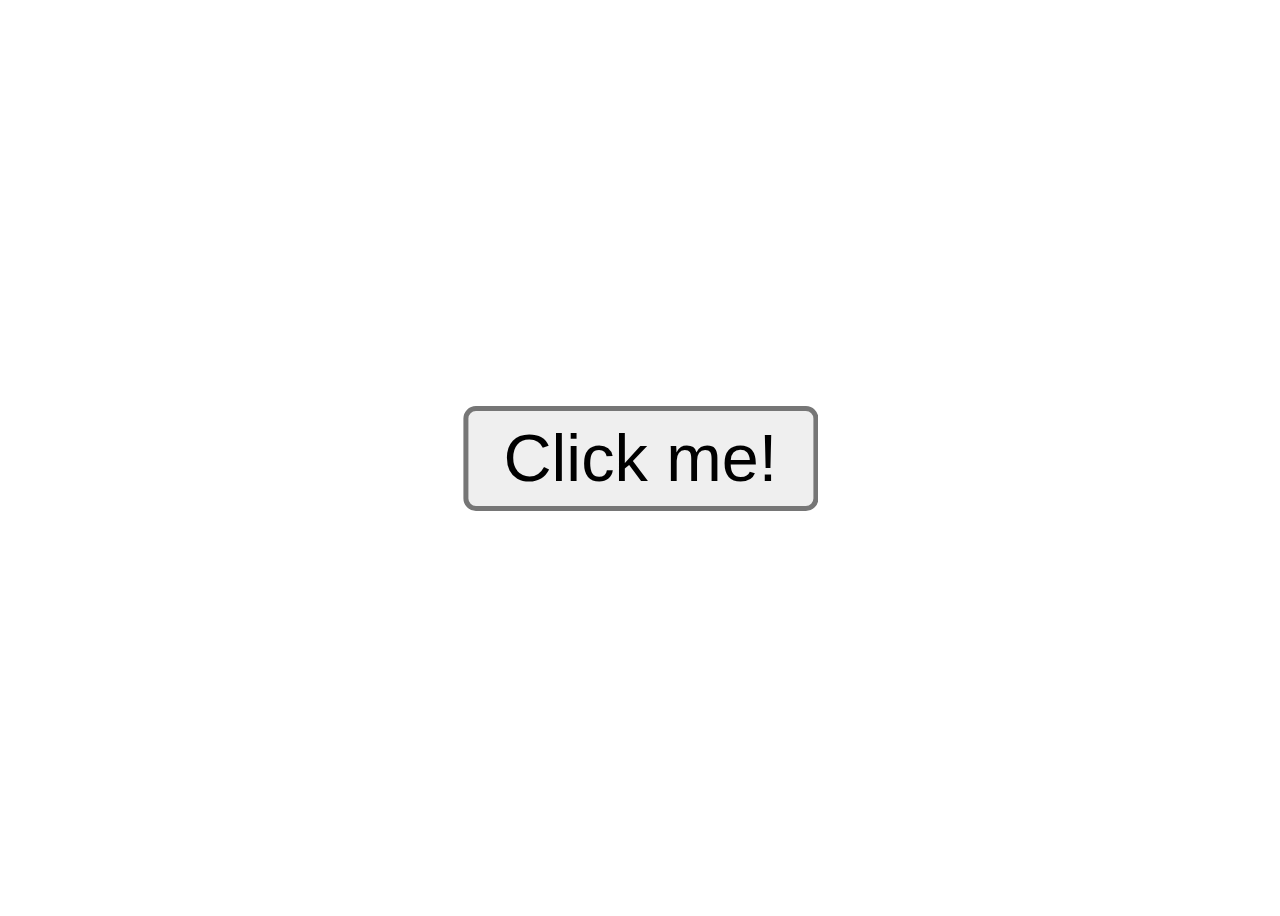
==== commit 6e237d92: "Update from a template" ====
--- a/index.html
+++ b/index.html
@@ -6,8 +6,7 @@
     <link rel="stylesheet" href="css/main.css" type="text/css">
   </head>
   <body>
-      <h1>JS Rocks!</h1>
-  
+    <button type="button">Click me!</button>
     <script src="js/main.js"></script>
   </body>
 </html>
--- a/css/main.css
+++ b/css/main.css
@@ -0,0 +1,16 @@
+body {
+    display: flex;
+    flex-direction: column;
+    justify-content: center;
+    align-items: center;
+    min-height: 100vh;
+}
+
+button {
+    transform: scale(5);
+    box-sizing: border-box;
+}
+
+button:hover {
+    cursor: pointer;
+}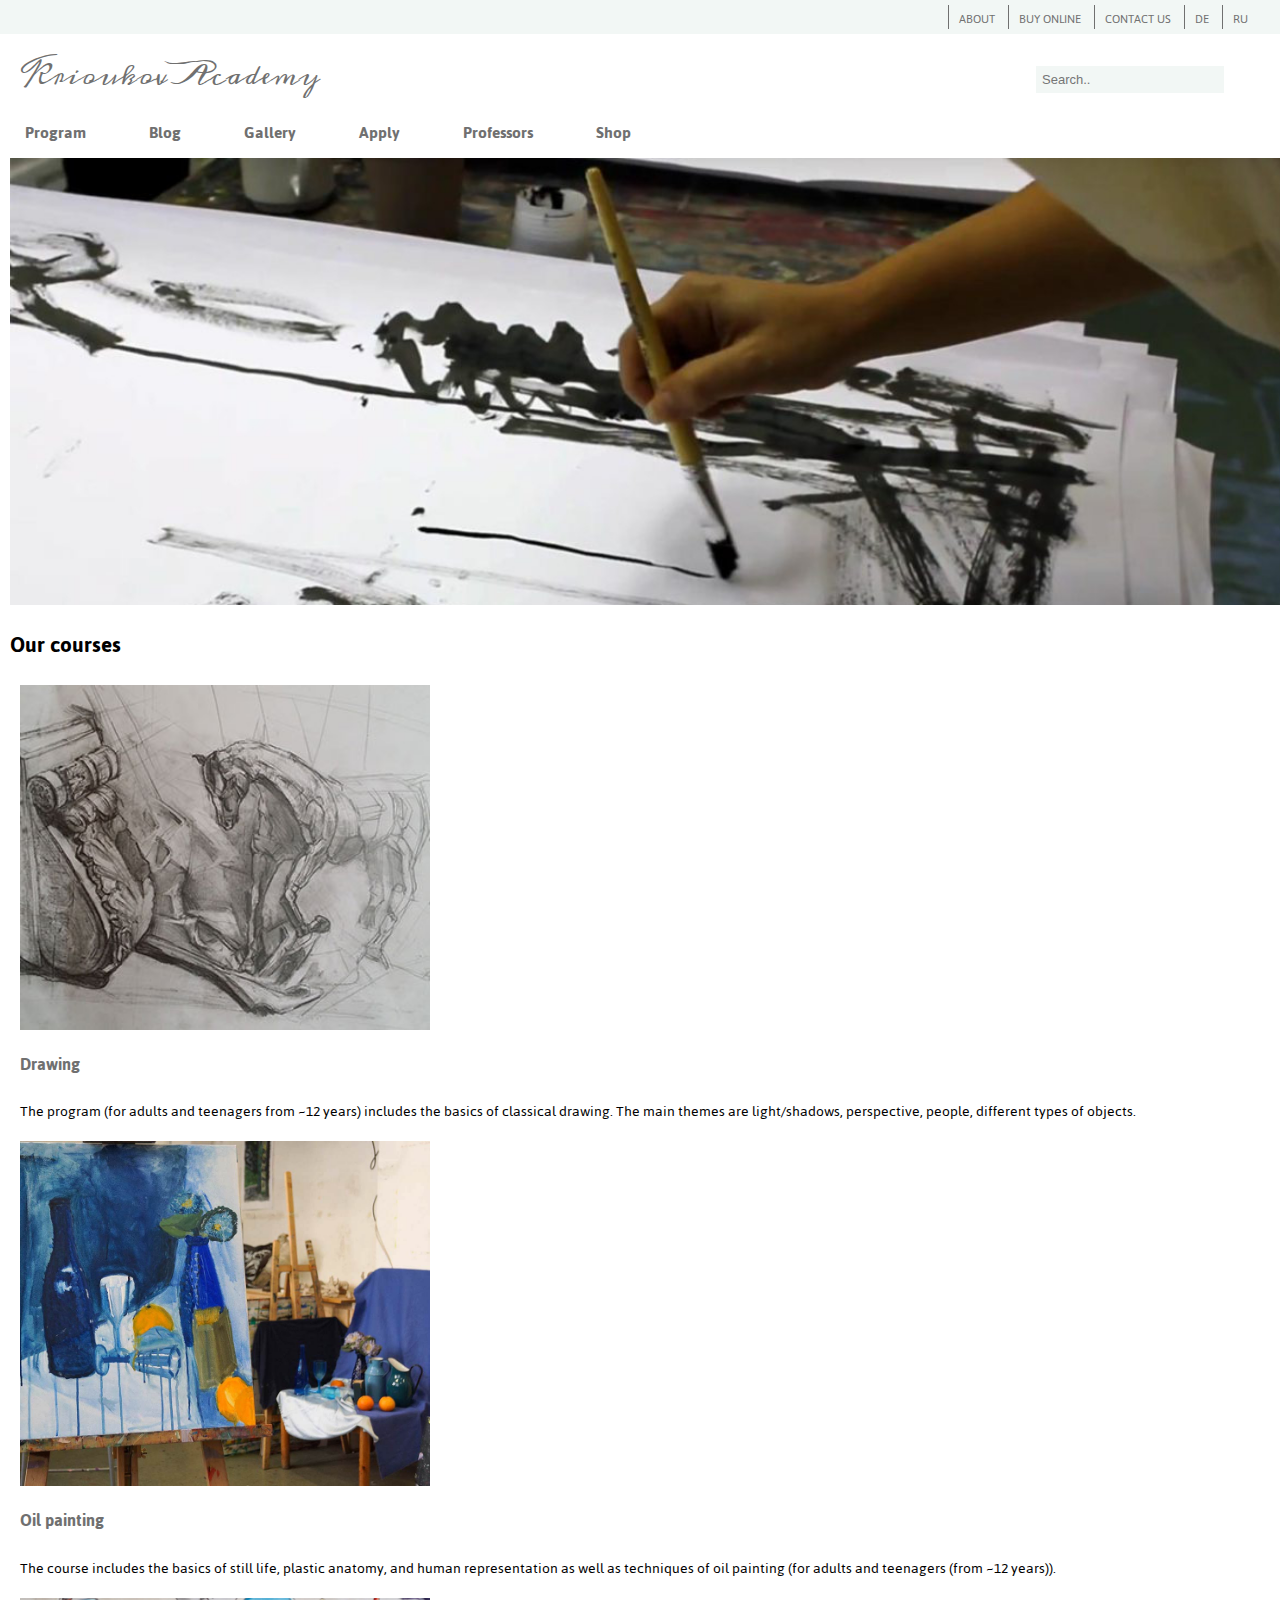
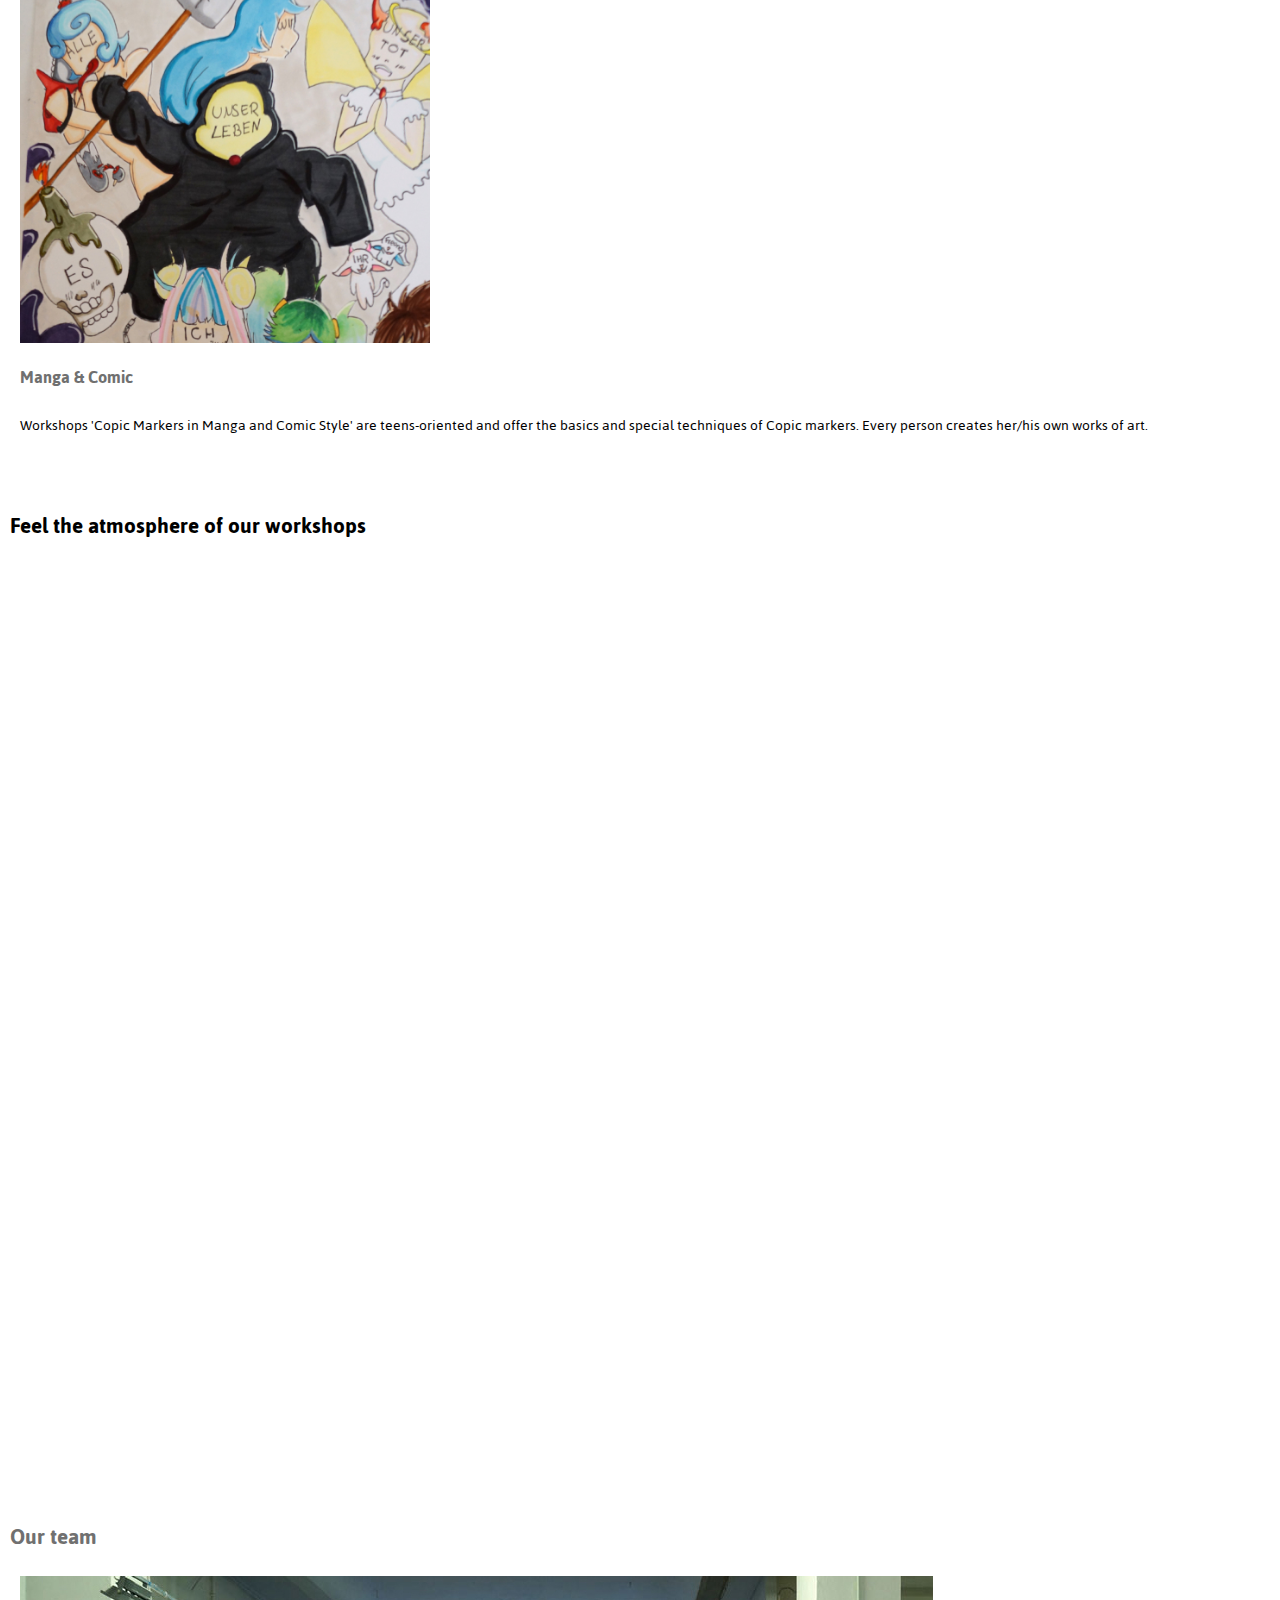
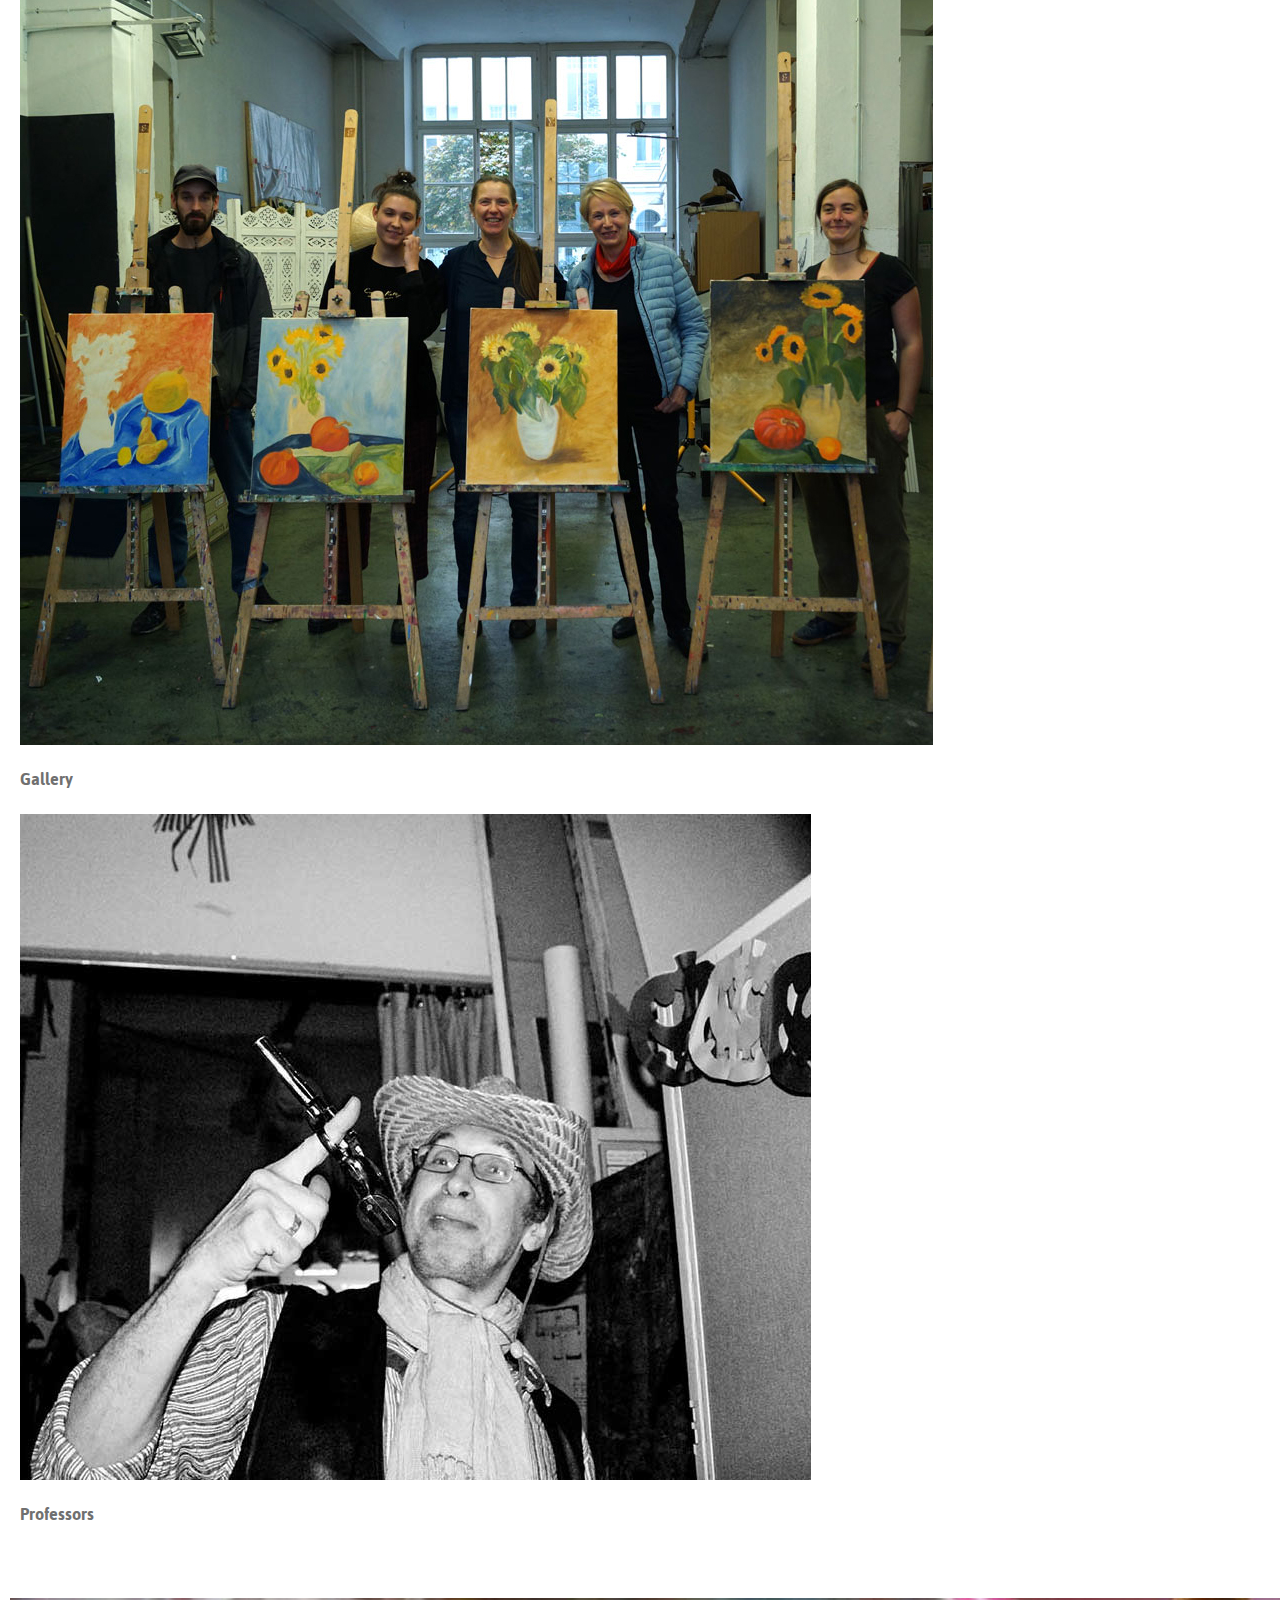
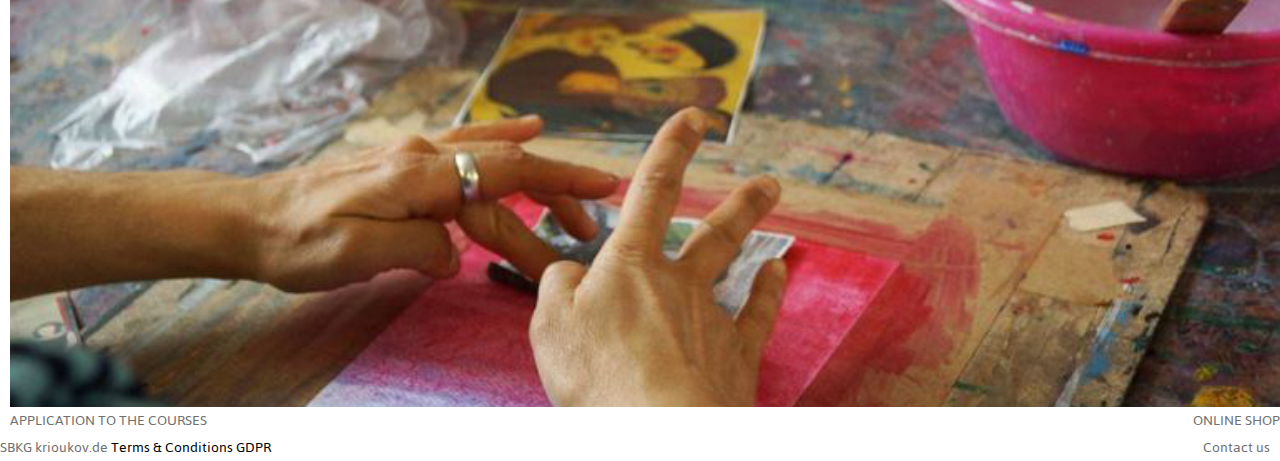
==== commit 9350891d: "Merge branch 'old-repo'" ====
--- a/index.html
+++ b/index.html
@@ -1,12 +1,97 @@
-<!DOCTYPE html>
-<html>
-  <head>
+<html lang="en">
+<head>
     <meta charset="UTF-8">
-    <title>REDI Final Project</title>
-    <link rel="stylesheet" href="css/main.css" type="text/css">
-  </head>
-  <body>
-    <button type="button">Click me!</button>
-    <script src="js/main.js"></script>
-  </body>
-</html>
+    <meta name="viewport" content="width=device-width, initial-scale=1.0">
+    <meta http-equiv="X-UA-Compatible" content="ie=edge">
+    <link rel="stylesheet" href="style.css" type="text/css">
+    <link href='https://fonts.googleapis.com/css?family=Jaldi' rel='stylesheet'>
+    <link href='https://fonts.googleapis.com/css?family=Meddon' rel='stylesheet'>
+    <title>Krioukov.Academy</title>
+</head>
+<body>
+    <header>
+        <div class="header-right">
+            <div class="upper_menu"><a href="about.html">ABOUT</a></div>
+            <div class="upper_menu"><a href="shop.html">BUY ONLINE</a></div>
+            <div class="upper_menu"><a href="contacts.html">CONTACT US</a></div>
+            <div class="upper_menu">DE</div>
+            <div class="upper_menu">RU</div>
+        </div>
+    </header>
+    <div class="content1">
+            <div class="logo"><a href="index.html">Krioukov Academy</a></div>
+        <div class="search">
+                <input type="text" placeholder="Search..">
+        </div>
+    </div>
+    <nav>
+        <div class="navigation"><a href="program.html">Program</a></div>
+        <div class="navigation"><a href="blog.html">Blog</a></div>
+        <div class="navigation"><a href="gallery.html">Gallery</a></div>
+        <div class="navigation"><a href="application.html">Apply</a></div>
+        <div class="navigation"><a href="professors.html">Professors</a></div>
+        <div class="navigation"><a href="shop.html">Shop</a></div>
+    </nav>
+    <div class="content2">
+        <div class="top_image">
+            <img src="assets/workshop_cover.jpg" alt="workshops" width="100%">
+        </div>
+        
+        <div class="course-container">
+        <h2>Our courses</h2>
+        <div class="program-container">
+            <div class="course">
+                    <a href="program.html#drawing1"><img src="assets/drawing_cover.jpg" alt="Drawing course" width="410px"></a>
+                <h3><a href="program.html#drawing1">Drawing</a></h3>
+                <p class="course-text">The program (for adults and teenagers from ~12 years) includes the basics of classical drawing. The main themes are light/shadows, perspective, people, different types of objects.</p>
+            </div>
+            <div class="course">
+                    <a href="program.html#painting-masterclass-oil"><img src="assets/painting_cover.jpg" alt="Oil painting workshop" width="410px"></a>
+                <h3><a href="program.html#painting-masterclass-oil">Oil painting</a></h3>
+                <p class="course-text">The course includes the basics of still life, plastic anatomy, and human representation as well as techniques of oil painting (for adults and teenagers (from ~12 years)).</p>
+            </div>
+            <div class="course">
+                    <a href="program.html#copic-manga"><img src="assets/сopic_сover.jpg" alt="Copic- & Manga Course" width="410px"></a>
+                <h3><a href="program.html#copic-manga">Manga & Comic</a></h3>
+                <p class="course-text">Workshops 'Copic Markers in Manga and Comic Style' are teens-oriented and offer the basics and special techniques of Copic markers. Every person creates her/his own works of art.</p>
+            </div>
+        </div>
+    </div>
+        <h2>Feel the atmosphere of our workshops</h2>
+        <div class="homepage_video">
+                <iframe width="100%" height="100%" src="https://www.youtube.com/embed/EvbpwQ9_yos" frameborder="0" allow="accelerometer; autoplay; encrypted-media; gyroscope; picture-in-picture" allowfullscreen></iframe>
+        </div>
+        <h2> <a href="about.html#team">Our team</a></h2>
+        <div class="container2">
+            <div class="item2">
+                <img src="assets/gallery_cover.jpg" alt="Galleries" width="100%">
+                <h3> <a href="gallery.html">Gallery</a></h3>
+            
+            </div>
+            <div class="item2">
+                <img src="assets/professors_cover.jpg" alt="Professors" width="100%">
+                <h3><a href="professors.html">Professors</a></h3>
+            </div>
+        </div>
+        <div class="foot_image">
+            <img src="assets/bottom_cover.jpg" alt="Acryl workshop" width=100%>
+        </div>
+        <div class="last-block">
+            <div class="button-left"><a href="application.html">APPLICATION TO THE COURSES</a></div>
+            <div class="button-right"><a href="shop.html">ONLINE SHOP</a></div>
+        </div>
+
+    </div>
+    <footer>
+        <div class="left-links">
+            <div class="links"><a href="https://www.kunstschuleberlin.de/">SBKG</a></div>
+            <div class="links"><a href="https://www.krioukov.de/">krioukov.de</a></div>
+            <div class="links">Terms & Conditions</div>
+            <div class="links">GDPR</div>
+        </div>
+        <div class="right-links">
+            <div class="links"> <a href="contacts.html">Contact us</a></div>
+        </div>
+    </footer>
+</body>
+</html>--- a/style.css
+++ b/style.css
@@ -0,0 +1,179 @@
+body {
+    font-family: 'Jaldi';
+    margin: 0;
+
+}
+a {
+    color:rgb(112, 112, 112);
+    text-decoration: none;
+   }
+   a:visited {
+    color: rgb(112, 112, 112);
+   }
+   a:active {
+    color:rgb(82, 81, 81); 
+   }
+    A:hover {
+        text-decoration: underline;
+   }
+header {
+    background-color: rgb(235, 243, 240, 0.637);
+    color: rgb(112, 112, 112);
+    font-size: 13px;
+    width: 100%;
+    text-align: right;   
+}
+.header-right {
+    margin-right: 22px;
+}
+.upper_menu {
+    display: inline-block;
+    padding: 3px 10px 3px 10px;
+    margin-top: 5px;
+    margin-bottom: 5px;
+    border-left: 1px solid rgb(112, 112, 112);
+    height: 18px;
+
+}
+.content1 {
+    margin-top: 15px;
+    
+}
+
+.logo {
+    display: inline-block;
+    font-family: 'Meddon';
+    font-size: 25px;
+    padding-left: 20px;
+    width: 40%;   
+}
+
+.search {
+    width: 55%;
+    display: inline-block;
+    text-align: right;
+}
+
+.search input[type=text] {
+    
+    padding: 6px;
+    border: none;
+    background-color: rgb(235, 243, 240, 0.637);
+    margin-right: 15px;
+    font-size: 13px;
+    
+  }
+nav {
+    padding-bottom: 5px;
+    padding-left: 20px;
+}
+  .navigation {
+    display: inline-block;
+    padding: 15px 55px 5px 5px;
+    font-size: 18px;
+    color: rgb(112, 112, 112);
+    font-weight: bold;
+
+  }
+
+  .content2 {
+    align-content: center;
+    margin-left: 10px;
+    margin-right: 10px;
+    width: 100%;
+  }
+  .course-container {
+      display: inline;
+  }
+
+  .program-container {
+    display: flex;
+    width: 100%;
+    flex-direction: row;
+    flex-wrap: wrap;
+    justify-content: space-between;
+    align-items: center;
+    align-content: center;
+    margin: 0px 130px 50px 10px;
+
+  }
+
+  .course {
+      flex-grow: 1;
+      flex-basis: content;
+      text-align: left;
+      
+  }
+  @media (min-width: 750px) {
+      .course {
+          width: 30%;
+      }
+  }
+.course-text {
+    width: 95%;
+    text-align: justify;
+}
+
+  .homepage_video {
+    margin: 0px 10px 50px 10px;
+    text-align: center;
+    align-content: center;  
+  }
+
+  .container2 {
+    display: flex;
+    width: 100%;
+    flex-direction: row;
+    flex-wrap: wrap;
+    justify-content: space-between;
+    align-items: center;
+    align-content: center;
+    margin: 0px 130px 50px 10px;
+  }
+
+  .item2 {
+    
+    flex-basis: content;
+    text-align: left;
+  }
+  @media (min-width: 750px) {
+    .item2 {
+        width: 45%;
+    }
+}
+
+.last-block {
+    width: 100%;
+    display: inline-block;
+
+}
+.button-left {
+    display: inline-block;
+    text-align: left;
+    width: 50%;
+}
+.button-right {
+    display: inline-block;
+    text-align: right;
+    width: 49%;
+}
+footer {
+    display: inline-block;
+    width: 100%;
+  }
+
+  .left-links {
+    display: inline-block;
+    text-align: left;
+    width: 50%;
+  }
+  .links {
+    display: inline-block;
+
+  }
+  .right-links {
+    display: inline-block;
+    text-align: right;
+    width: 49%;
+  }
+  